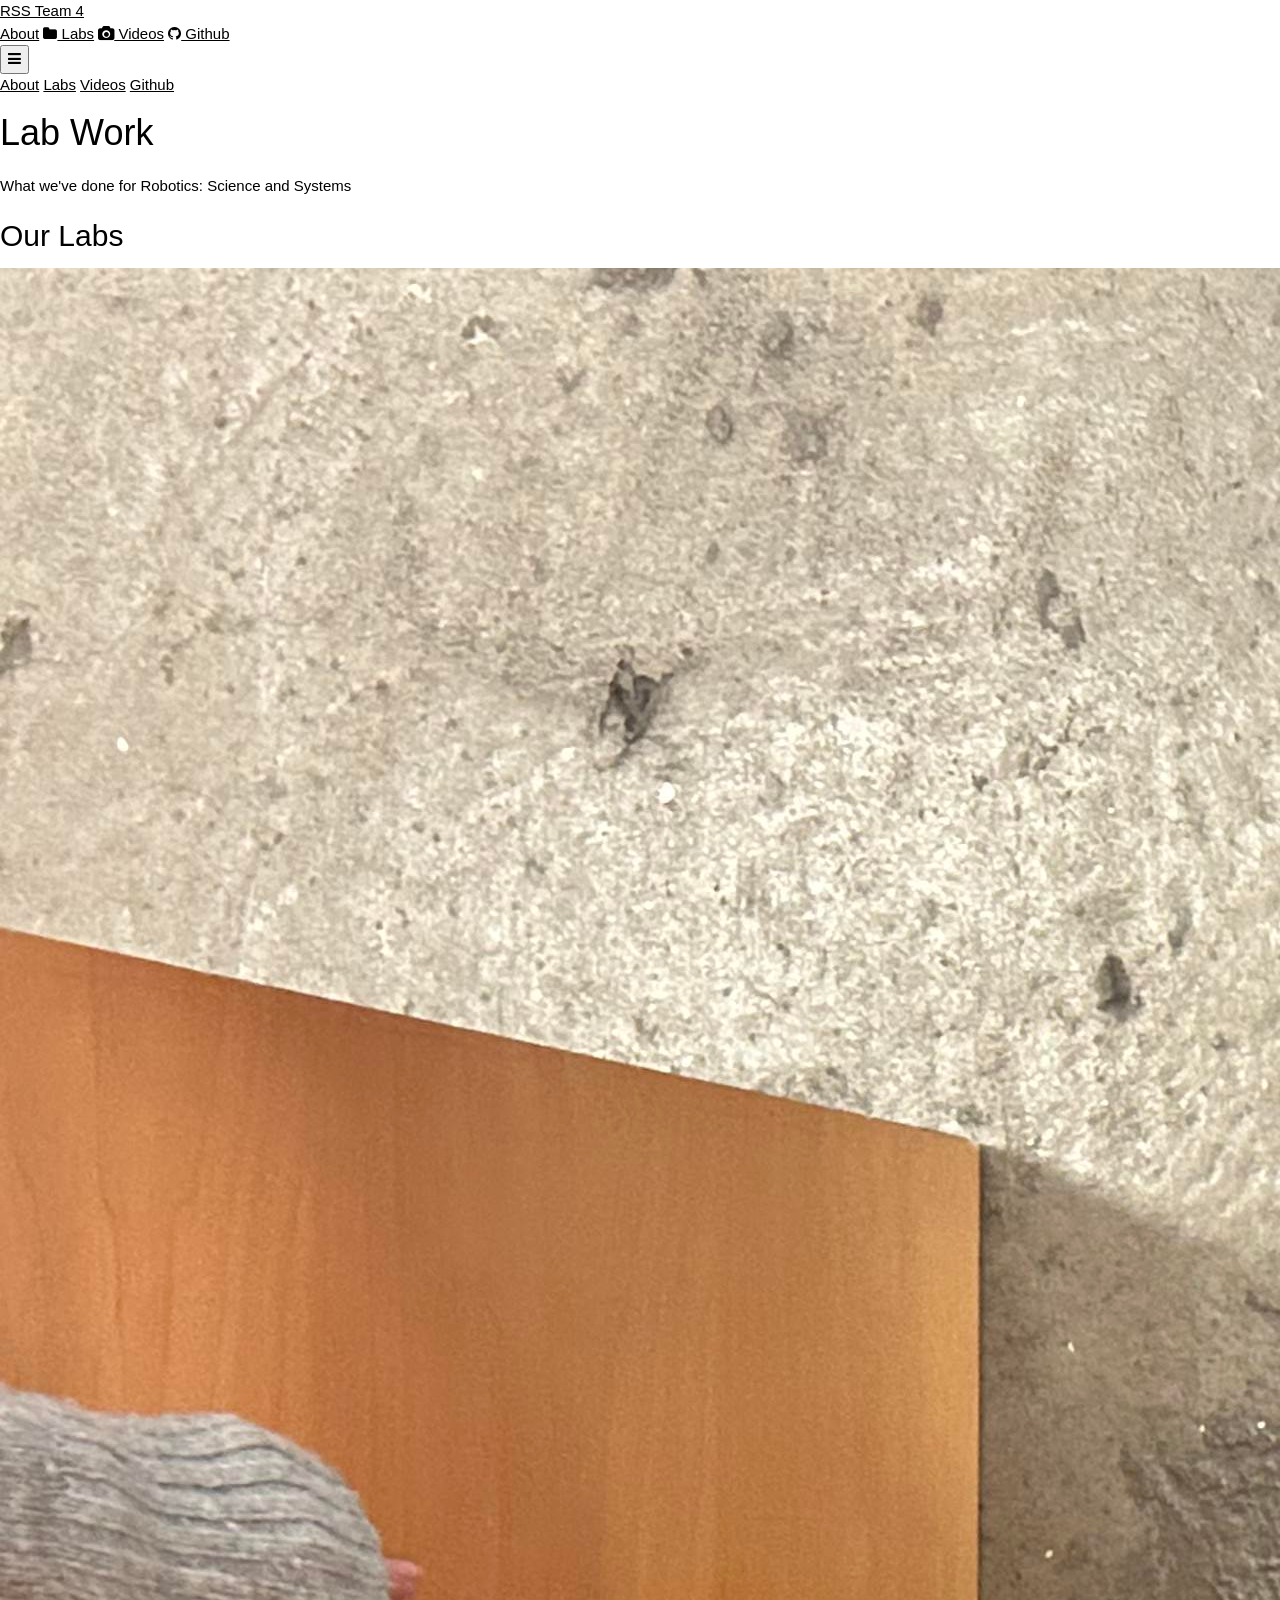
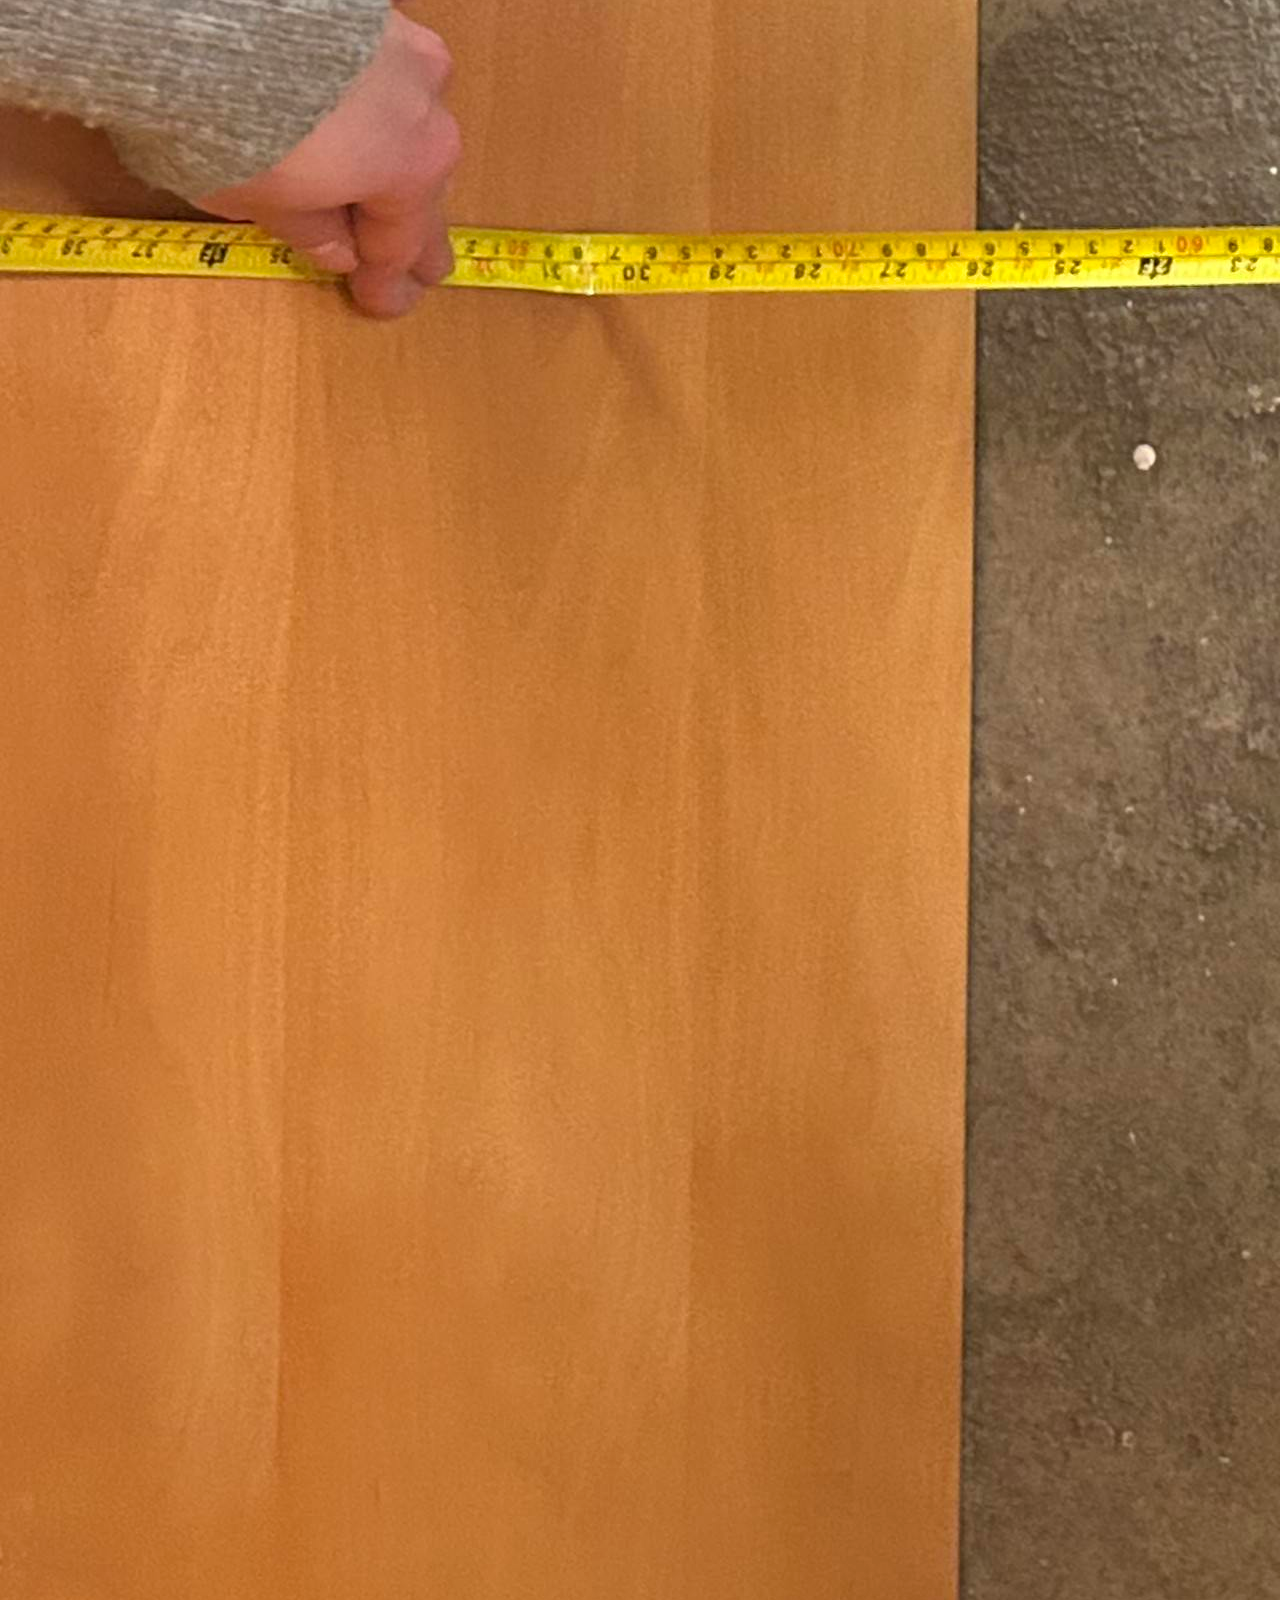
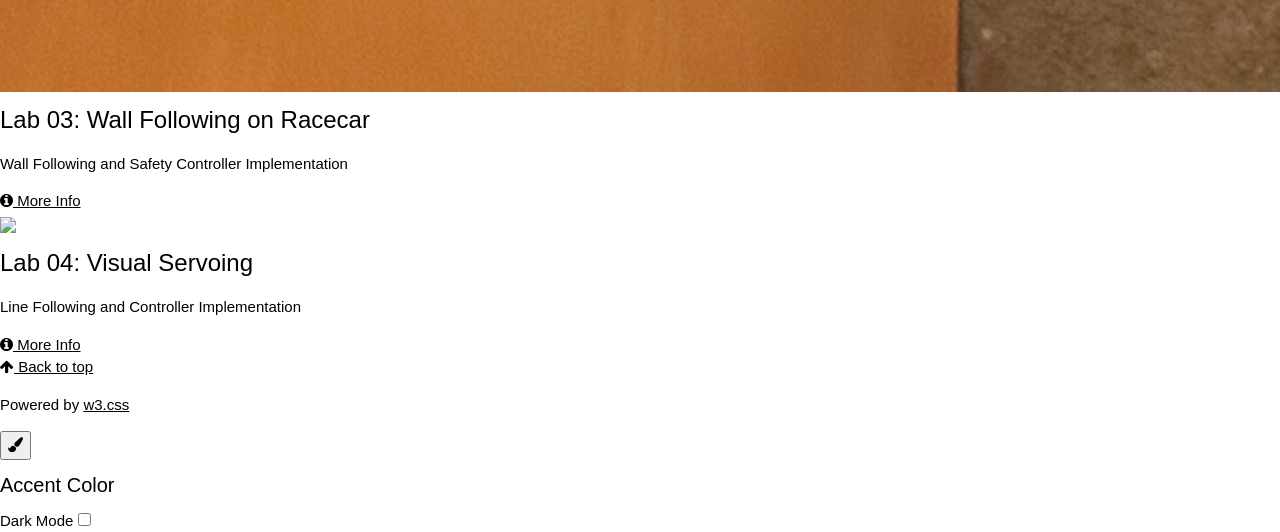
==== labs/index.html @ 44e4d97a "lab4" ====
<!DOCTYPE html>
<html lang="en">
<head>
  <title>RSS Portfolio - Labs</title>
  <meta charset="UTF-8">
  <meta name="viewport" content="width=device-width, initial-scale=1">
  <link rel="stylesheet" href="https://www.w3schools.com/w3css/4/w3.css">
  <link rel="stylesheet" href="https://fonts.googleapis.com/css?family=Raleway:400,600,700,800&display=swap">
  <link rel="stylesheet" href="https://cdnjs.cloudflare.com/ajax/libs/font-awesome/4.7.0/css/font-awesome.min.css">
  <link rel="stylesheet" href="../style.css">
  <script src="../theme.js"></script>
</head>

<body>

<!-- Navigation -->
<nav class="site-nav">
  <div class="nav-inner">
    <a href="../#home" class="nav-brand">RSS Team 4</a>
    <div class="nav-links">
      <a href="../#about" data-robot="🤖">About</a>
      <a href="./" data-robot="🦾"><i class="fa fa-folder"></i> Labs</a>
      <a href="https://www.youtube.com/watch?v=dQw4w9WgXcQ" data-robot="🛸"><i class="fa fa-camera"></i> Videos</a>
      <a href="https://github.com/mit-rss" data-robot="🔧"><i class="fa fa-github"></i> Github</a>
    </div>
    <button class="nav-toggle" id="navToggle"><i class="fa fa-bars"></i></button>
  </div>
</nav>

<!-- Mobile Sidebar -->
<div class="sidebar-overlay" id="sidebarOverlay"></div>
<nav class="mobile-sidebar" id="mobileSidebar">
  <a href="../#about">About</a>
  <a href="./">Labs</a>
  <a href="https://www.youtube.com/watch?v=dQw4w9WgXcQ">Videos</a>
  <a href="https://github.com/mit-rss">Github</a>
</nav>

<!-- Hero Header -->
<header class="hero" style="background-image: url('../img/mit.jpg');">
  <div class="hero-content">
    <h1>Lab Work</h1>
    <p>What we've done for Robotics: Science and Systems</p>
  </div>
</header>

<!-- Lab Cards -->
<section class="section">
  <h2 class="section-title">Our Labs</h2>
  <div class="labs-grid">
    <!-- Example Lab -->
    <div class="lab-card">
      <!-- <img src="img/Lab03_Cover.jpg" alt="Example Lab"> -->
      <img src="img/Lab03_Cover.jpg">
      <div class="lab-card-body">
        <h3>Lab 03: Wall Following on Racecar</h3>
        <p>Wall Following and Safety Controller Implementation</p>
        <a href="lab_03" class="btn"><i class="fa fa-info-circle"></i> More Info</a>
      </div>
    </div>

    <div class="lab-card">
      <!-- <img src="img/Lab03_Cover.jpg" alt="Example Lab"> -->
      <img src="img/charles.jpg">
      <div class="lab-card-body">
        <h3>Lab 04: Visual Servoing</h3>
        <p>Line Following and Controller Implementation</p>
        <a href="lab_04" class="btn"><i class="fa fa-info-circle"></i> More Info</a>
      </div>
    </div>

    <!-- Add more lab cards here -->
  </div>
</section>

<!-- Footer -->
<footer class="site-footer">
  <div class="footer-nav">
    <a href="#" class="btn"><i class="fa fa-arrow-up"></i> Back to top</a>
  </div>
  <p class="credit">Powered by <a href="https://www.w3schools.com/w3css/default.asp">w3.css</a></p>
</footer>

<!-- Theme Switcher -->
<button class="theme-toggle-btn" id="themeToggleBtn"><i class="fa fa-paint-brush"></i></button>
<div class="theme-panel" id="themePanel">
  <h4>Accent Color</h4>
  <div class="color-swatches">
    <div class="color-swatch" data-color="red" title="Red"></div>
    <div class="color-swatch" data-color="blue" title="Blue"></div>
    <div class="color-swatch" data-color="teal" title="Teal"></div>
    <div class="color-swatch" data-color="purple" title="Purple"></div>
    <div class="color-swatch" data-color="orange" title="Orange"></div>
  </div>
  <div class="dark-toggle">
    <span>Dark Mode</span>
    <label class="switch">
      <input type="checkbox" id="darkModeCheckbox">
      <span class="slider"></span>
    </label>
  </div>
</div>

</body>
</html>
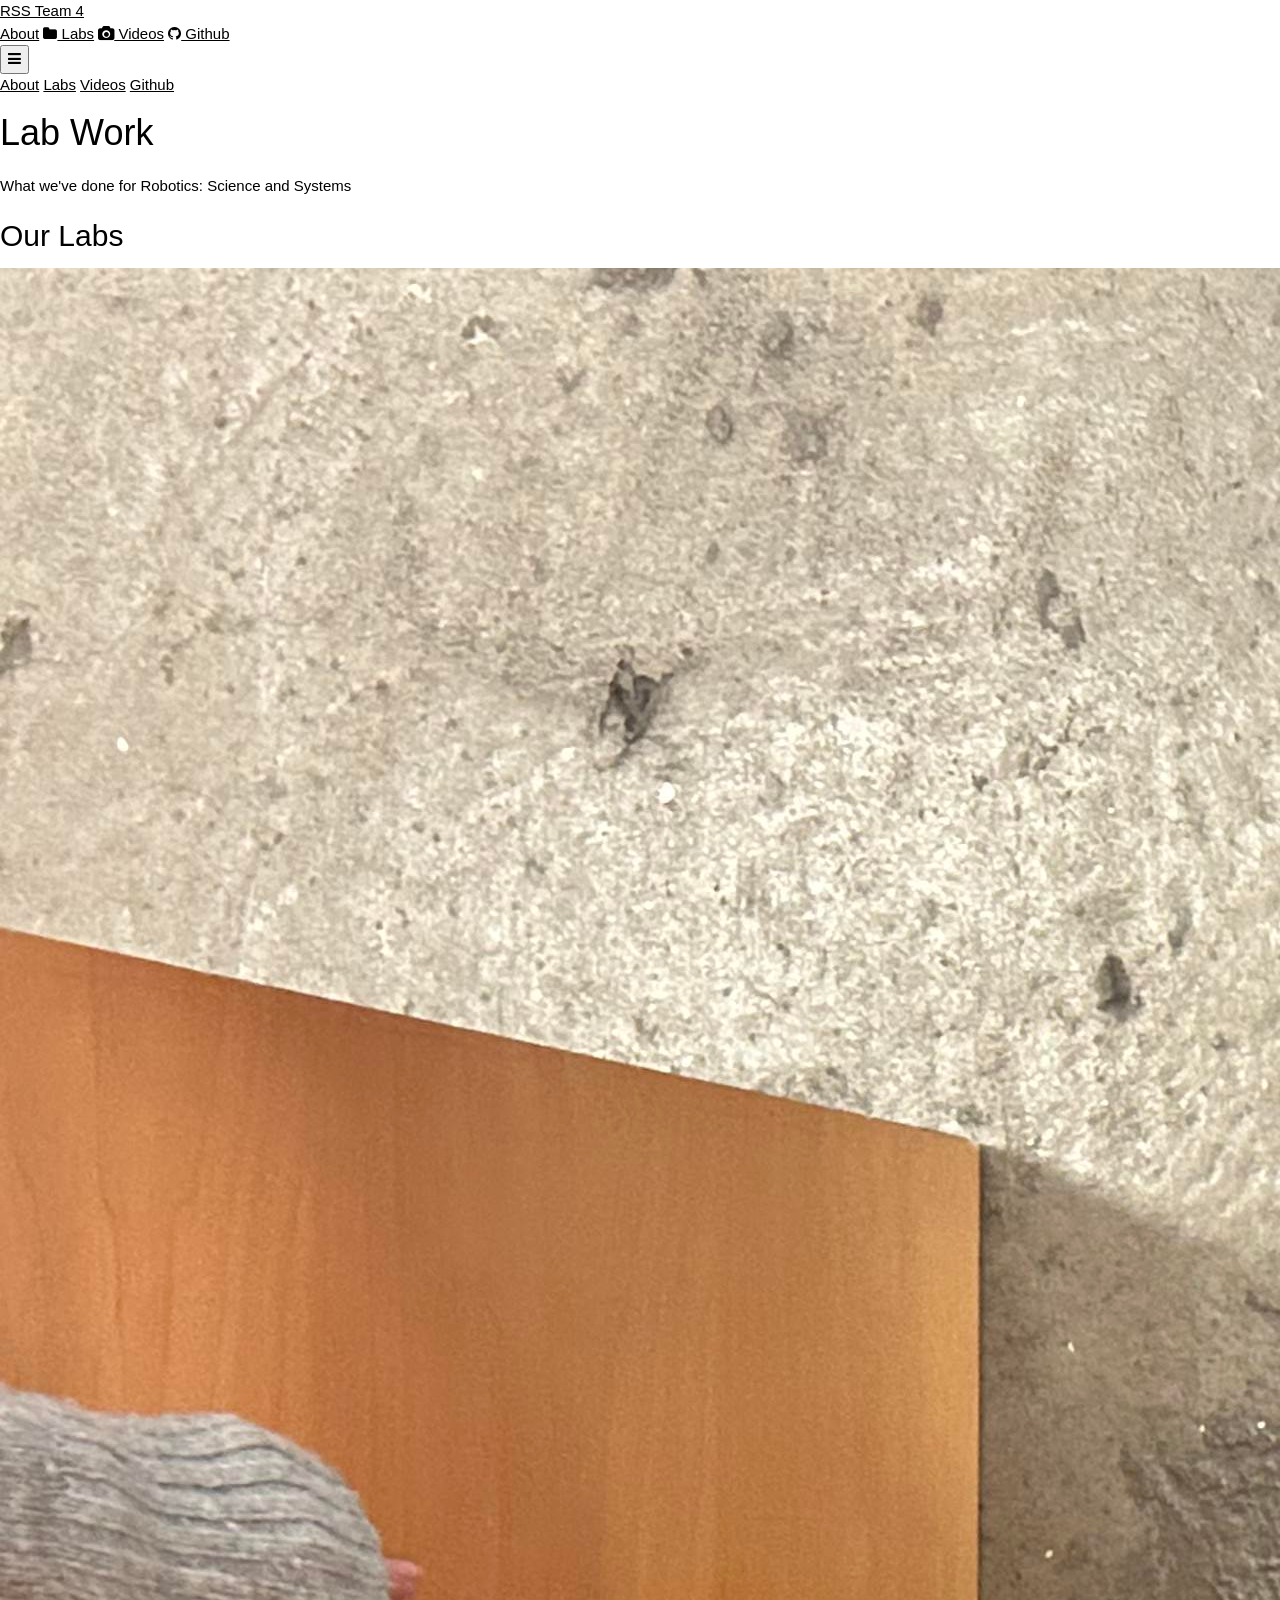
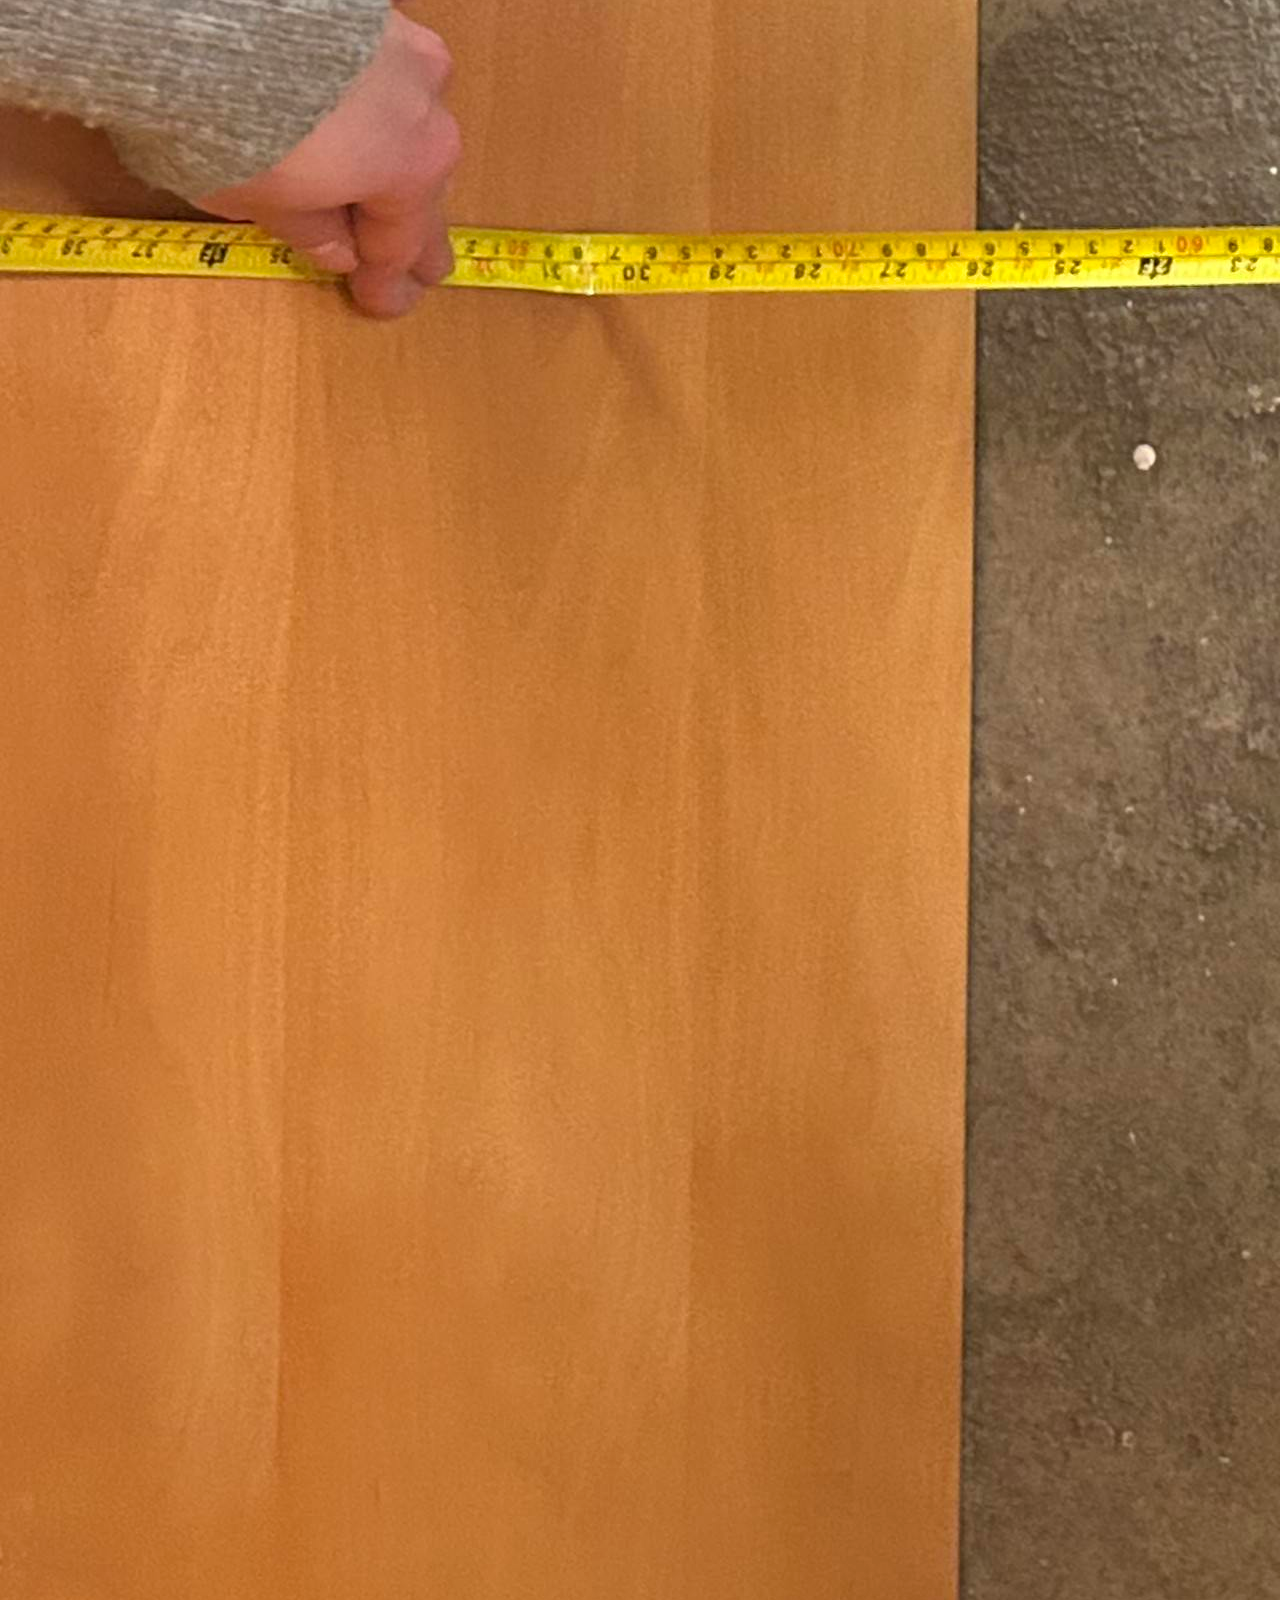
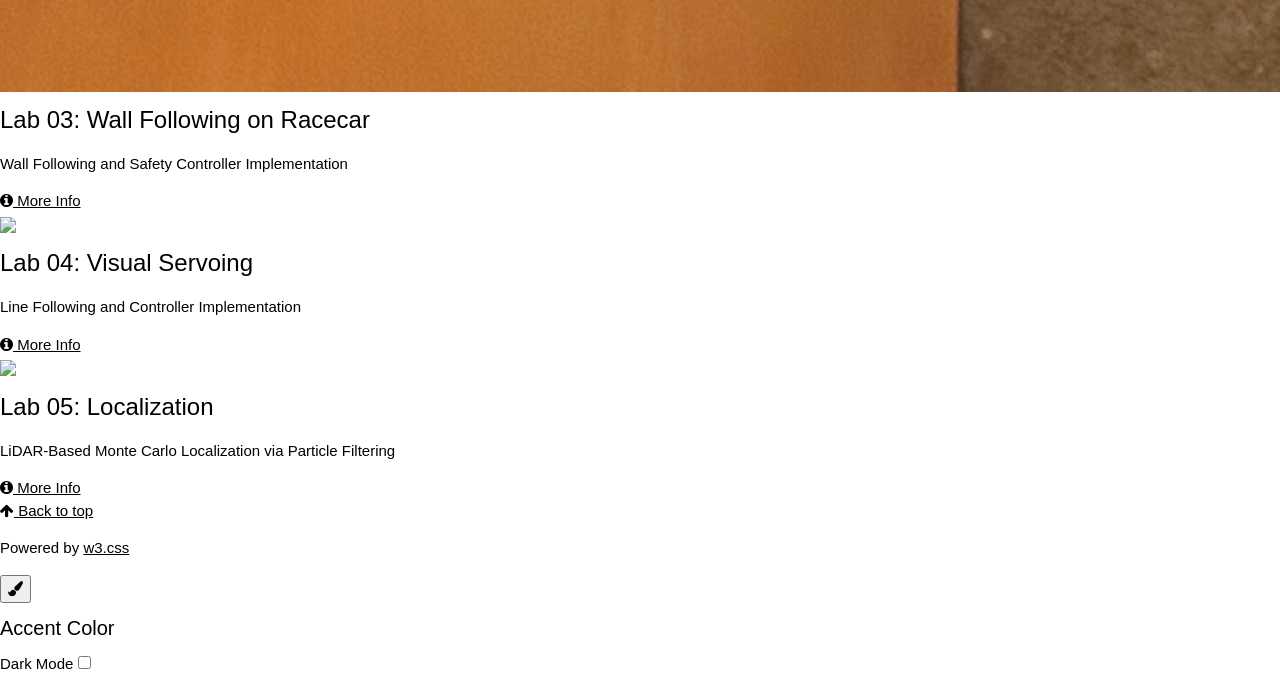
==== commit 3d9755f5: "lab05" ====
--- a/labs/index.html
+++ b/labs/index.html
@@ -69,6 +69,16 @@
       </div>
     </div>
 
+    <div class="lab-card">
+      <!-- <img src="img/Lab03_Cover.jpg" alt="Example Lab"> -->
+      <img src="img/charles.jpg">
+      <div class="lab-card-body">
+        <h3>Lab 05: Localization</h3>
+        <p>LiDAR-Based Monte Carlo Localization via Particle Filtering</p>
+        <a href="lab_04" class="btn"><i class="fa fa-info-circle"></i> More Info</a>
+      </div>
+    </div>
+
     <!-- Add more lab cards here -->
   </div>
 </section>
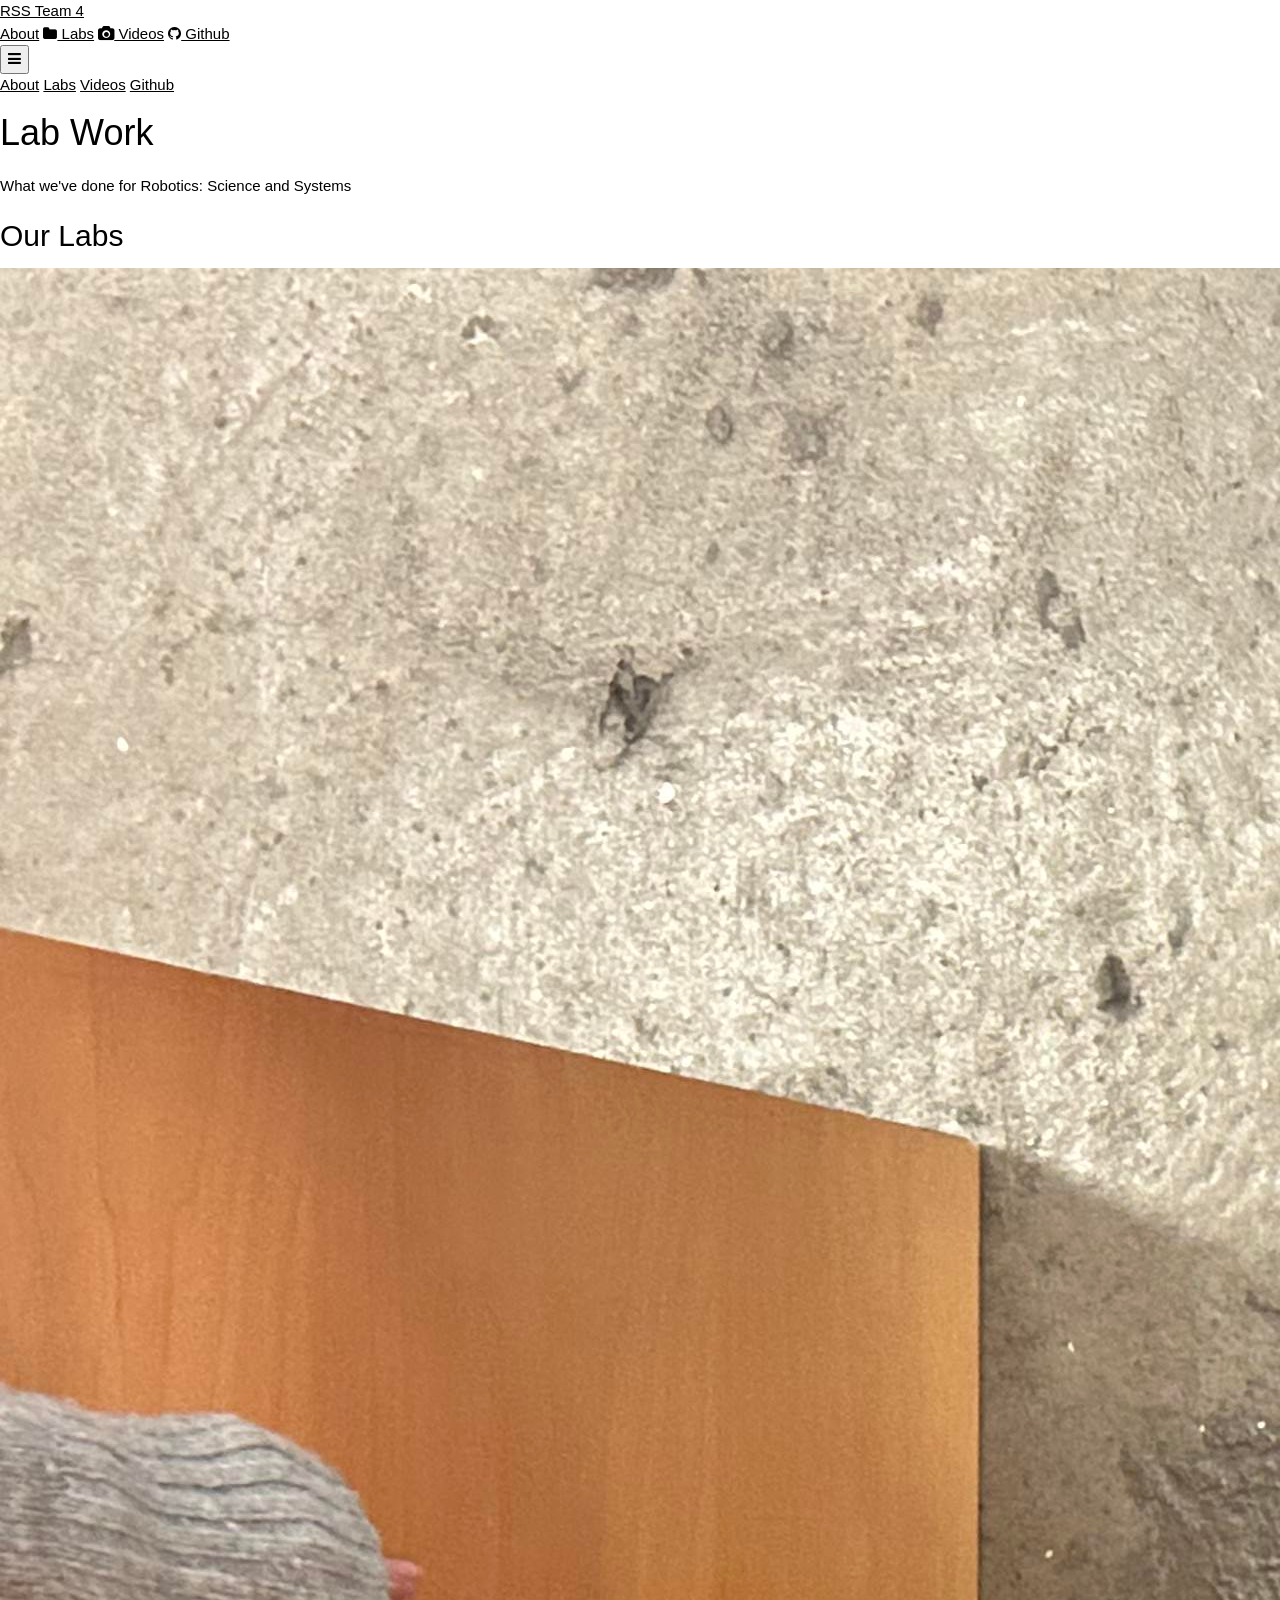
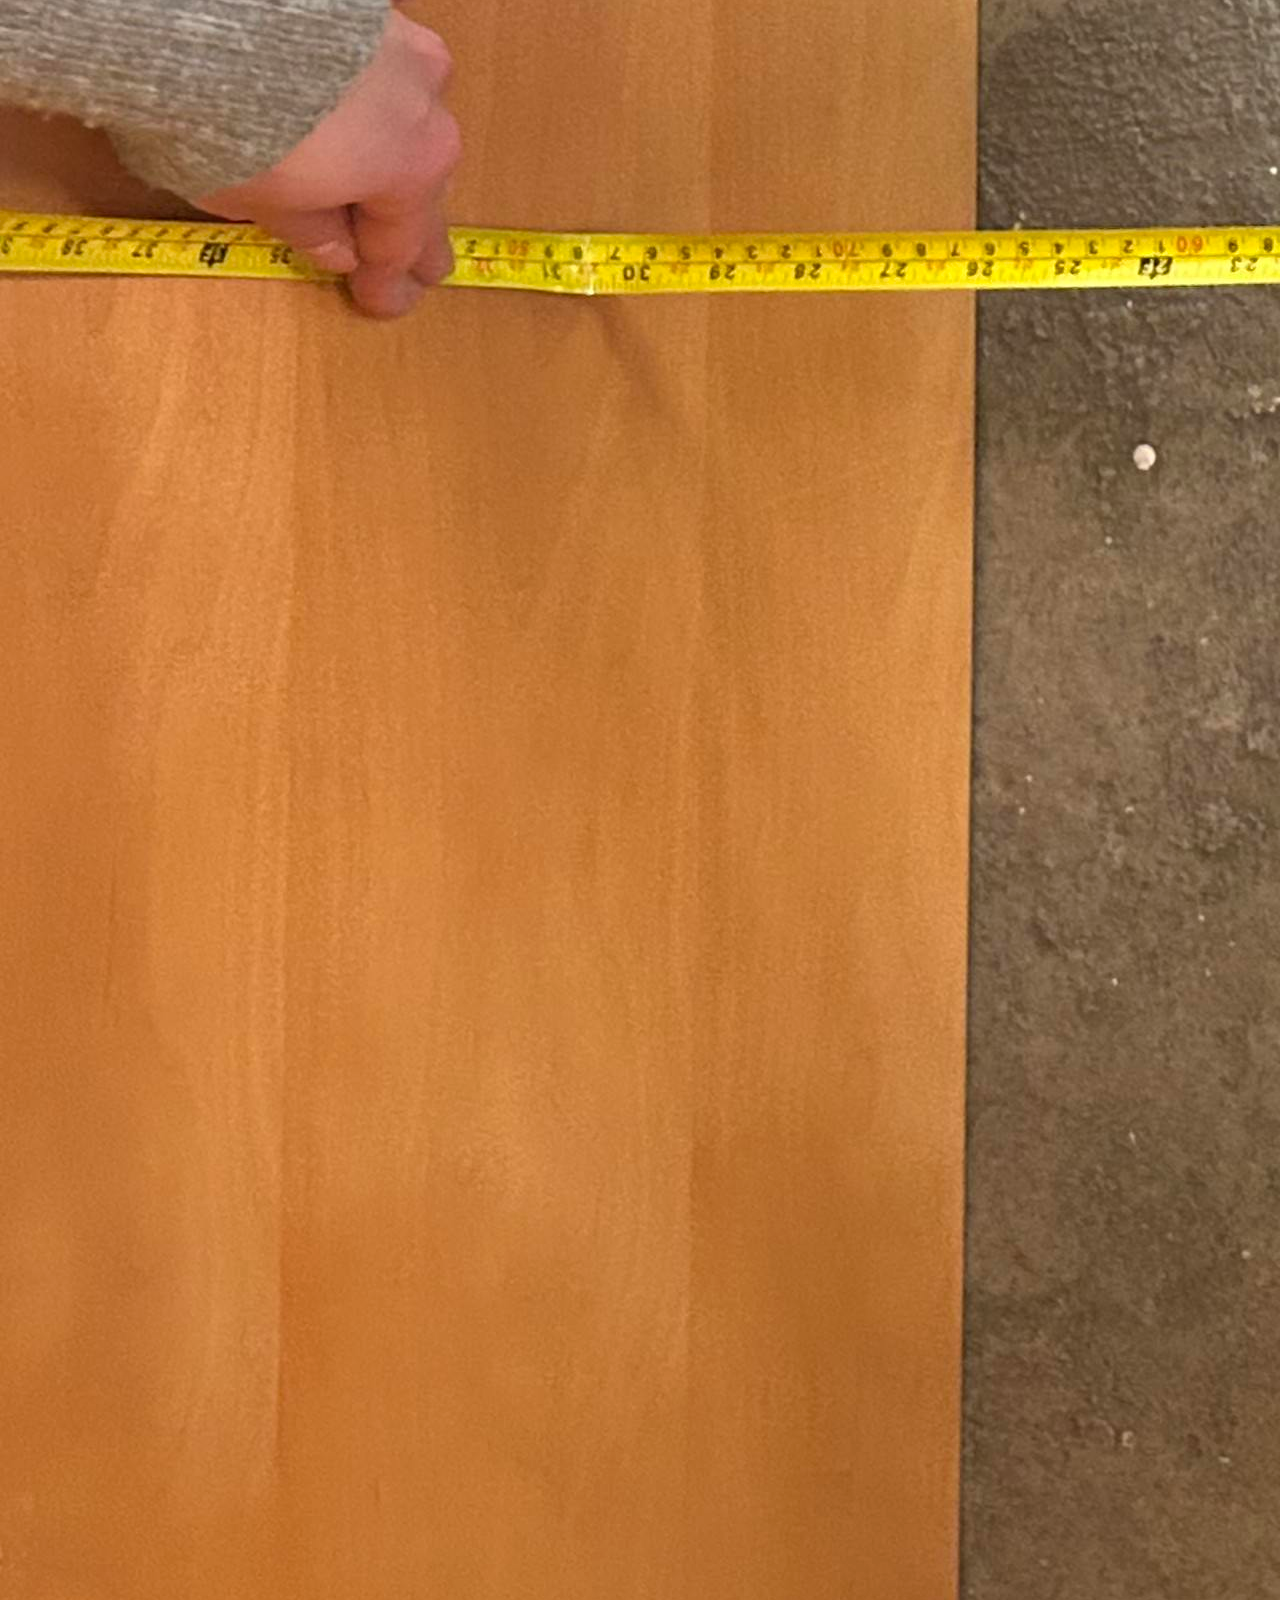
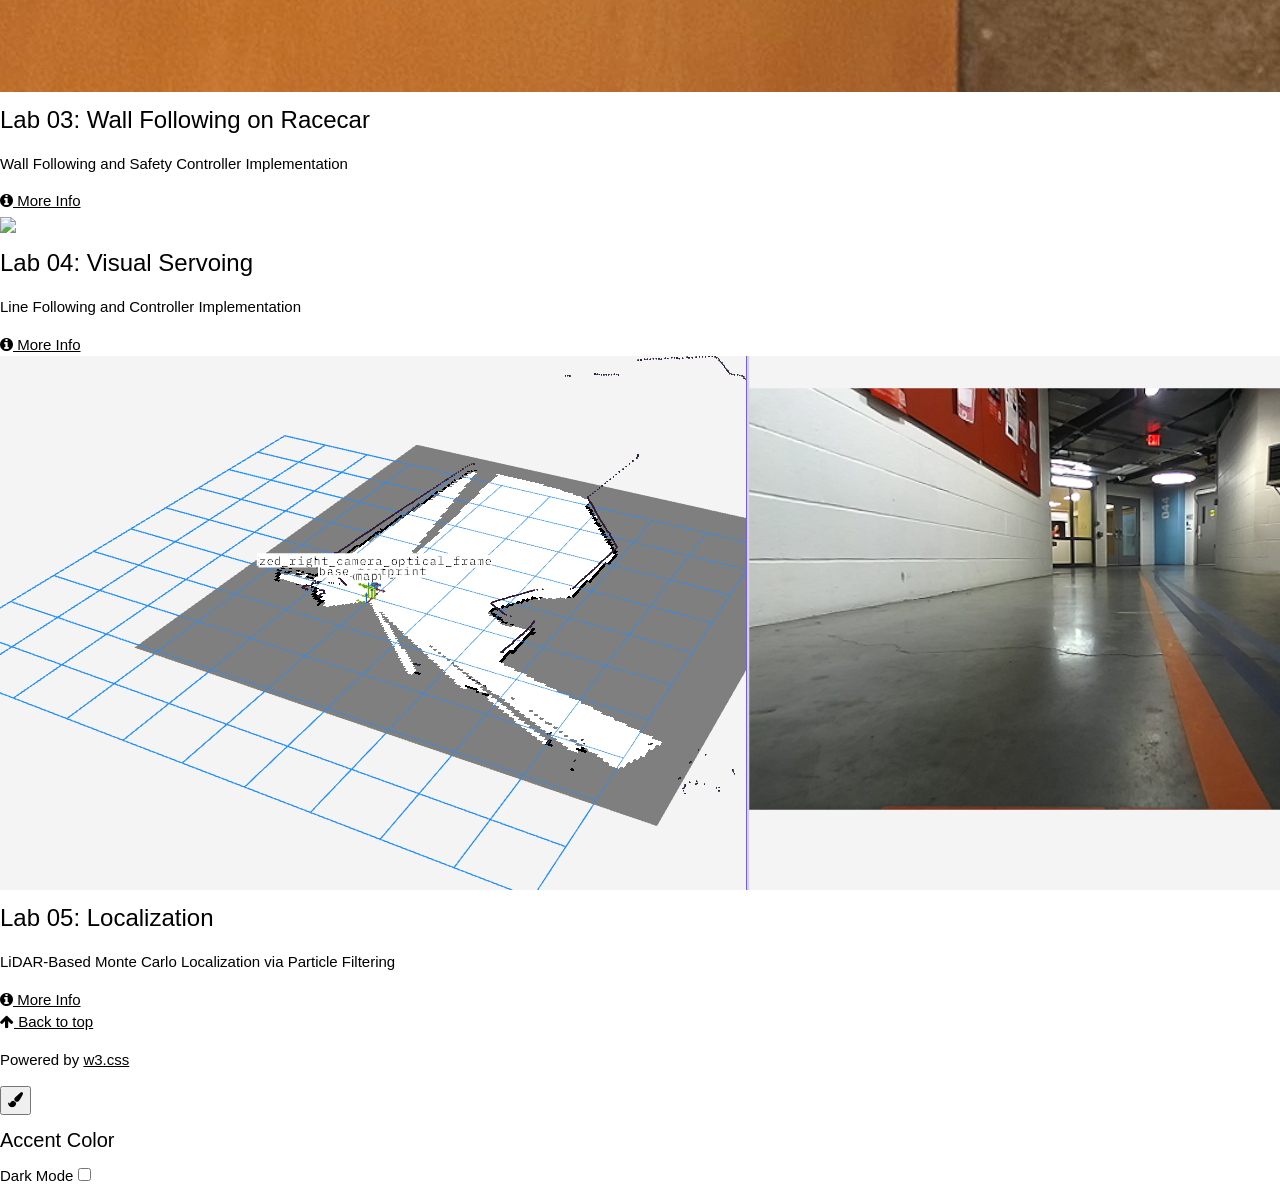
==== commit 557bb20b: "new_pic" ====
--- a/labs/index.html
+++ b/labs/index.html
@@ -71,11 +71,11 @@
 
     <div class="lab-card">
       <!-- <img src="img/Lab03_Cover.jpg" alt="Example Lab"> -->
-      <img src="img/charles.jpg">
+      <img src="img/new map - Copy.png">
       <div class="lab-card-body">
         <h3>Lab 05: Localization</h3>
         <p>LiDAR-Based Monte Carlo Localization via Particle Filtering</p>
-        <a href="lab_04" class="btn"><i class="fa fa-info-circle"></i> More Info</a>
+        <a href="lab_05" class="btn"><i class="fa fa-info-circle"></i> More Info</a>
       </div>
     </div>
 
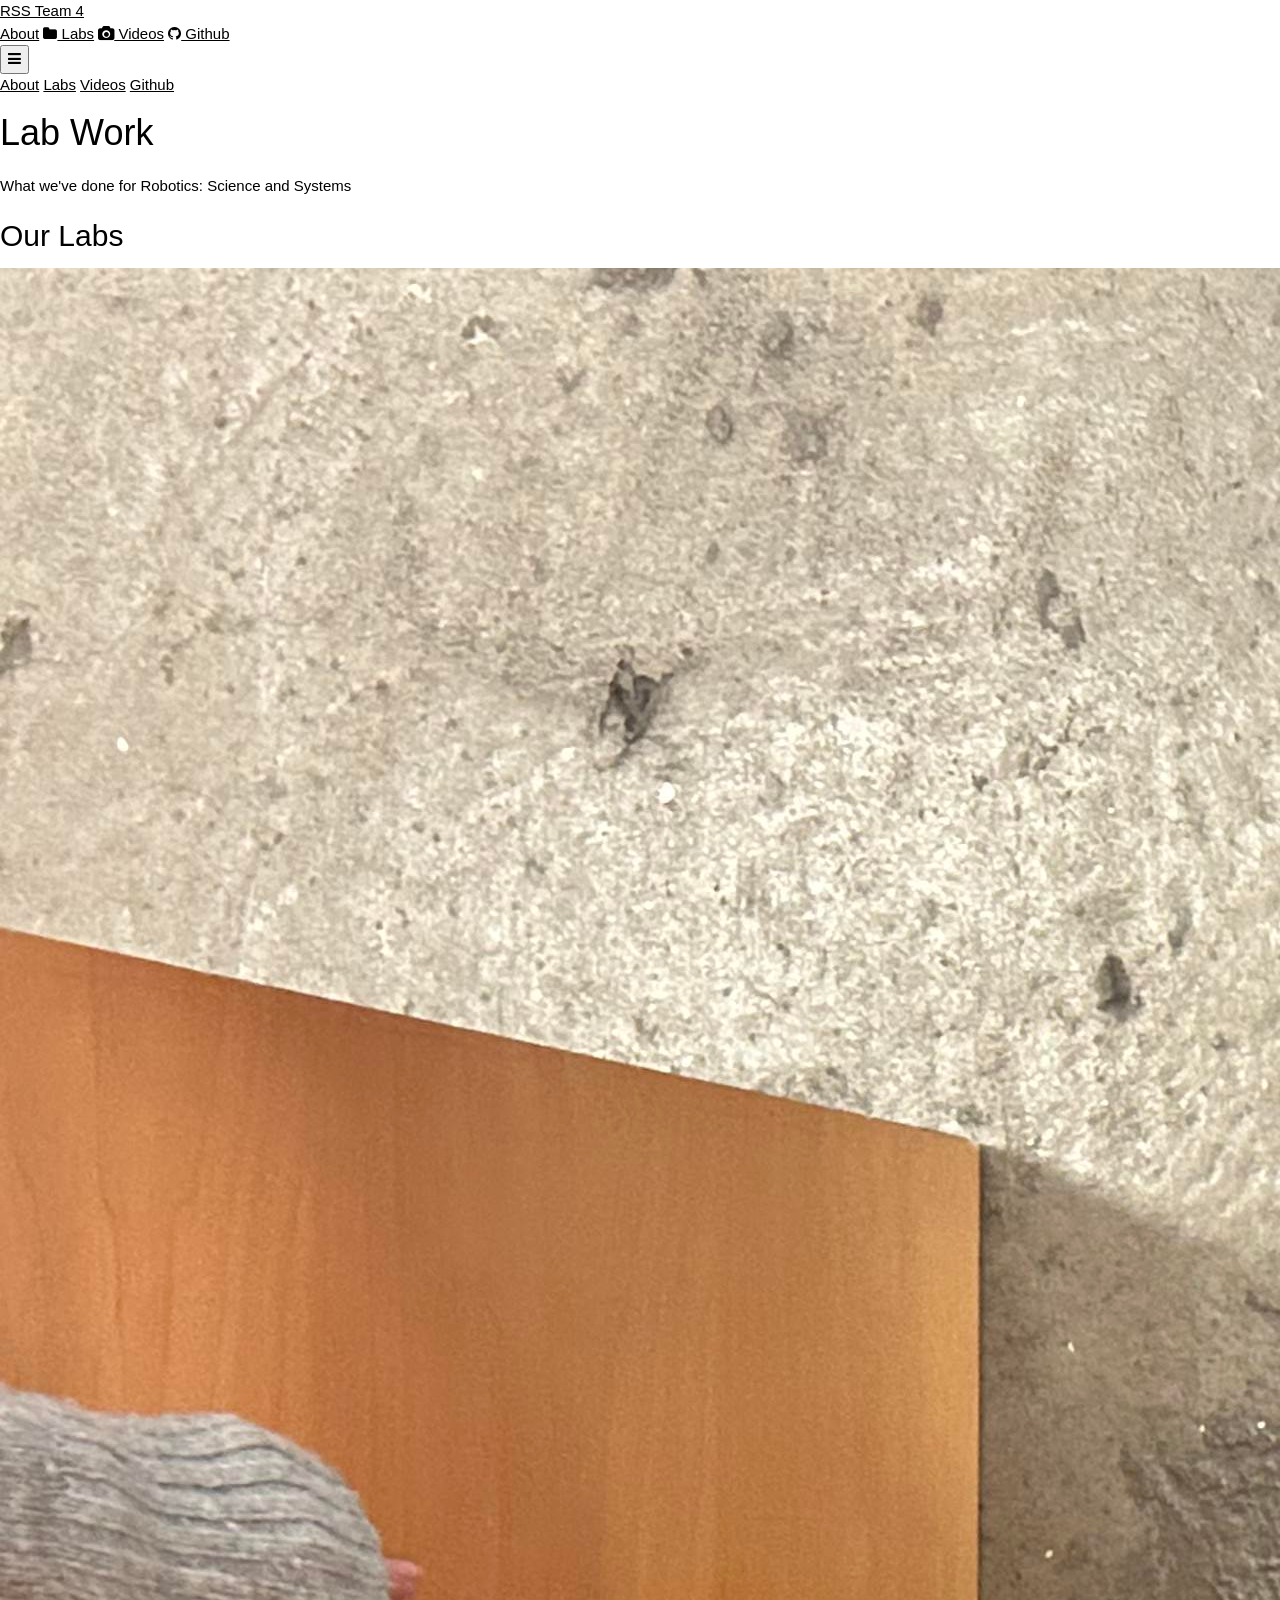
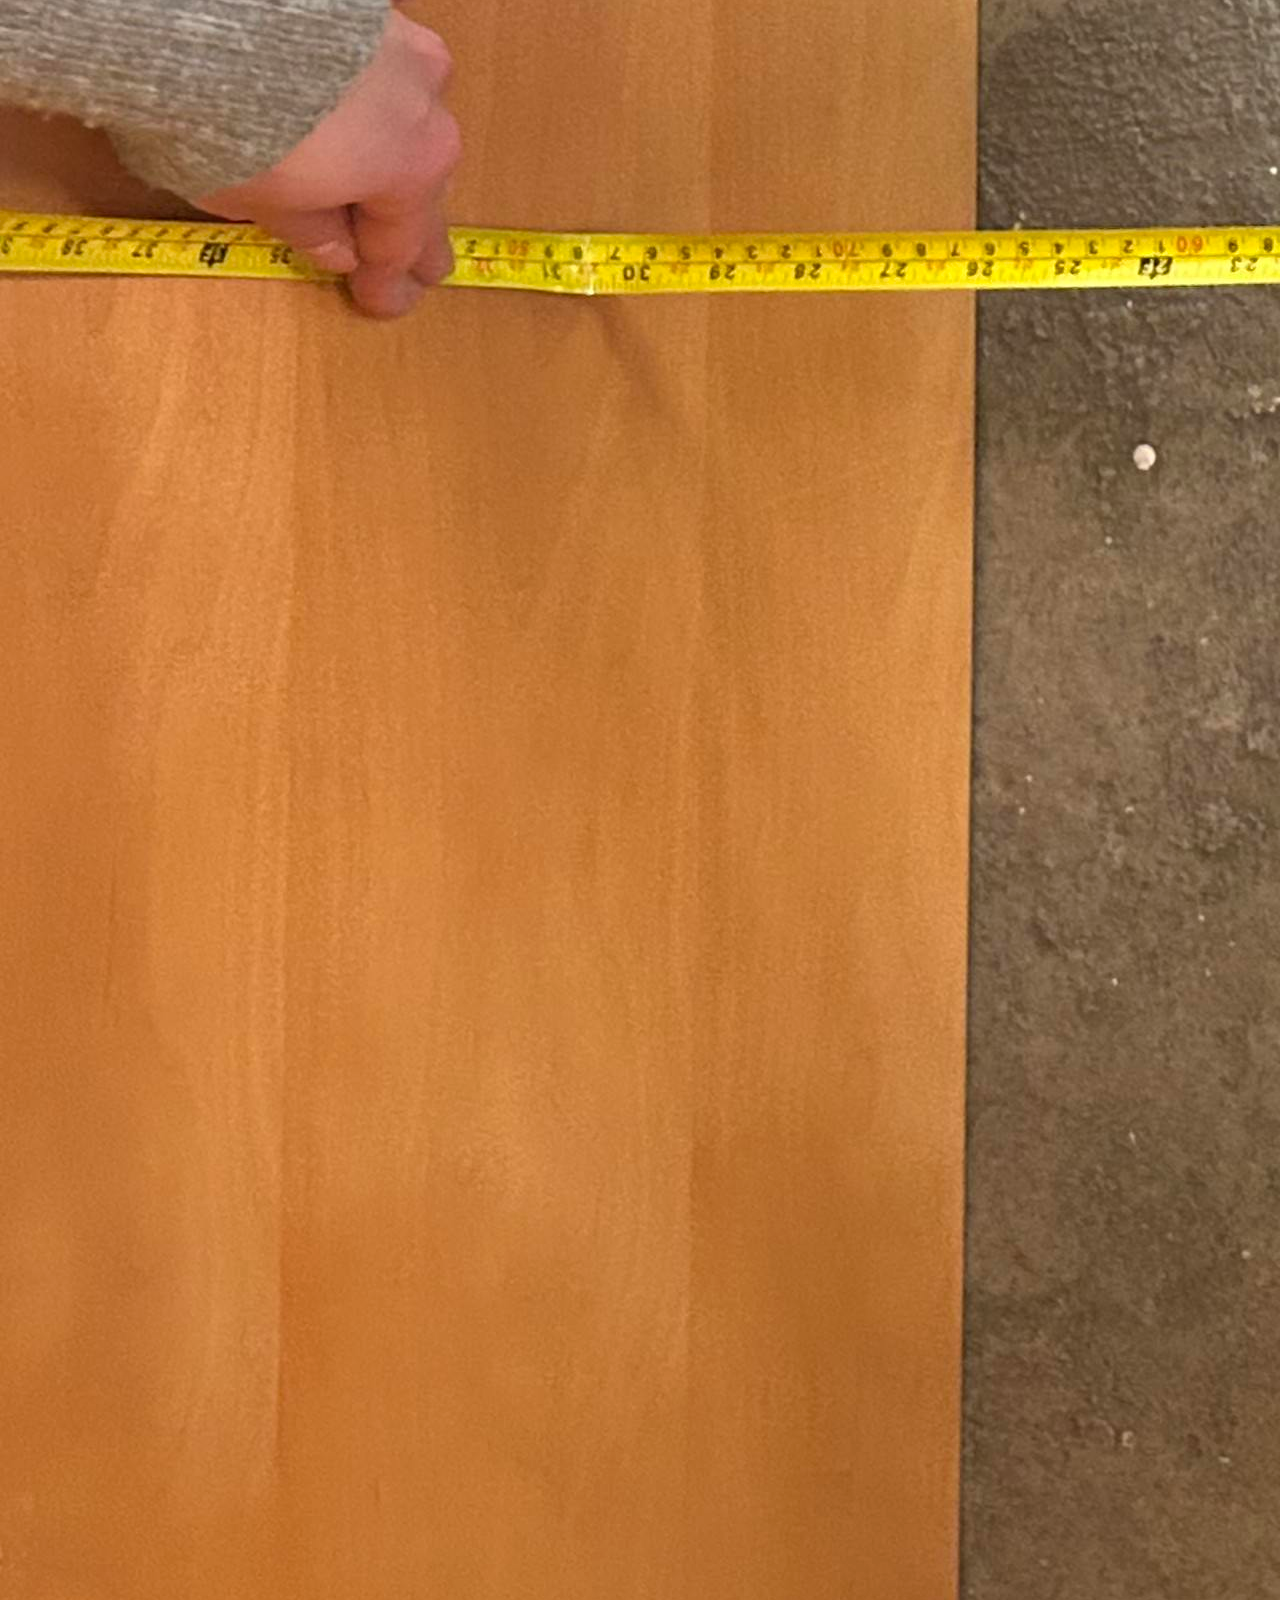
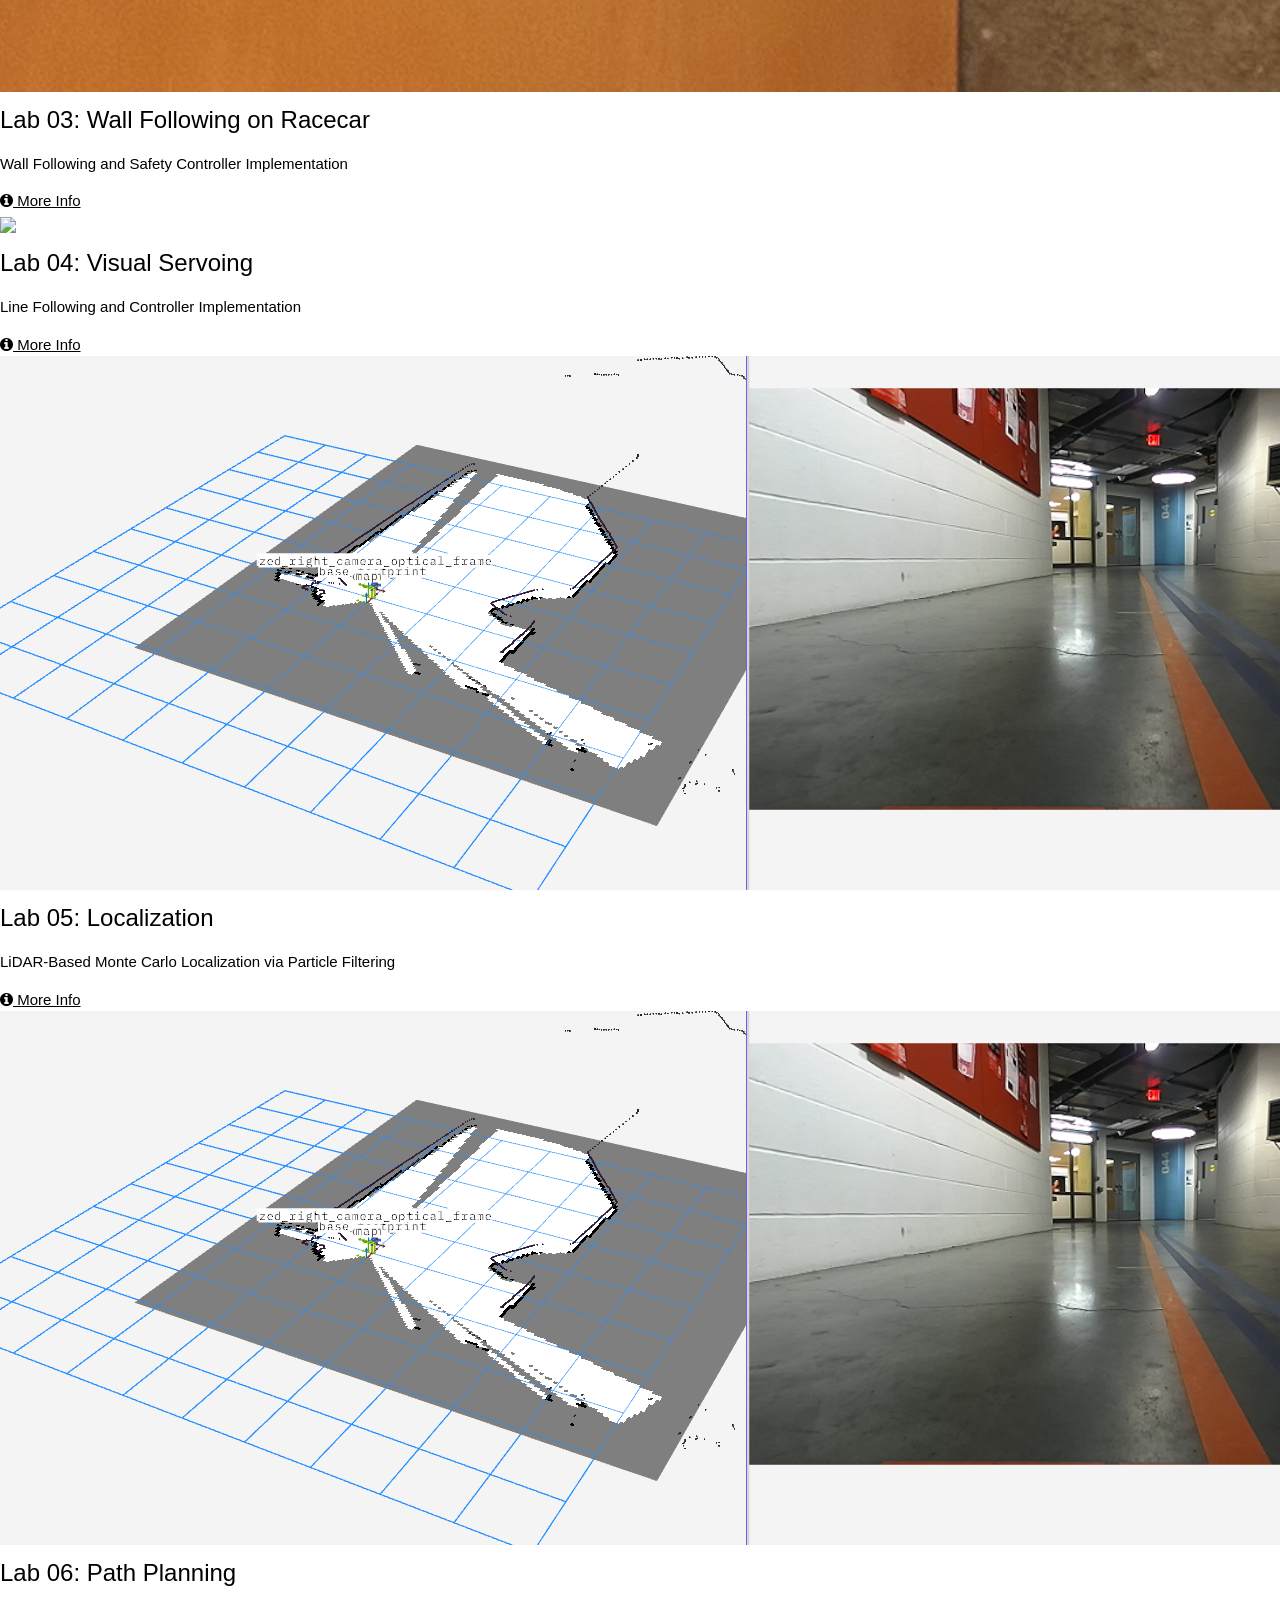
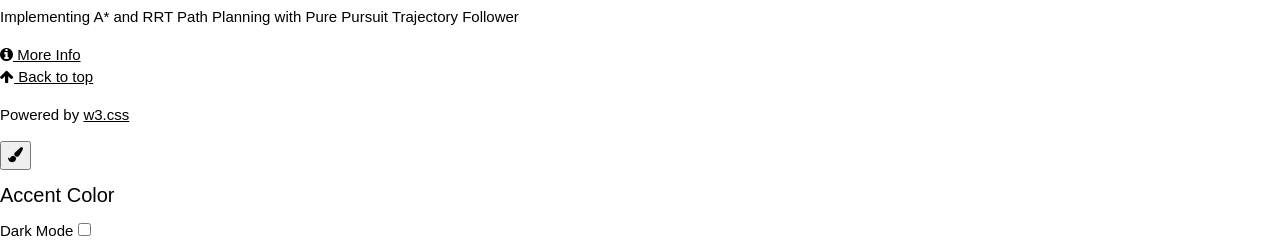
==== commit f16202ef: "lab6" ====
--- a/labs/index.html
+++ b/labs/index.html
@@ -79,6 +79,16 @@
       </div>
     </div>
 
+    <div class="lab-card">
+      <!-- <img src="img/Lab03_Cover.jpg" alt="Example Lab"> -->
+      <img src="img/new map - Copy.png">
+      <div class="lab-card-body">
+        <h3>Lab 06: Path Planning</h3>
+        <p>Implementing A* and RRT Path Planning with Pure Pursuit Trajectory Follower</p>
+        <a href="lab_06" class="btn"><i class="fa fa-info-circle"></i> More Info</a>
+      </div>
+    </div>
+
     <!-- Add more lab cards here -->
   </div>
 </section>
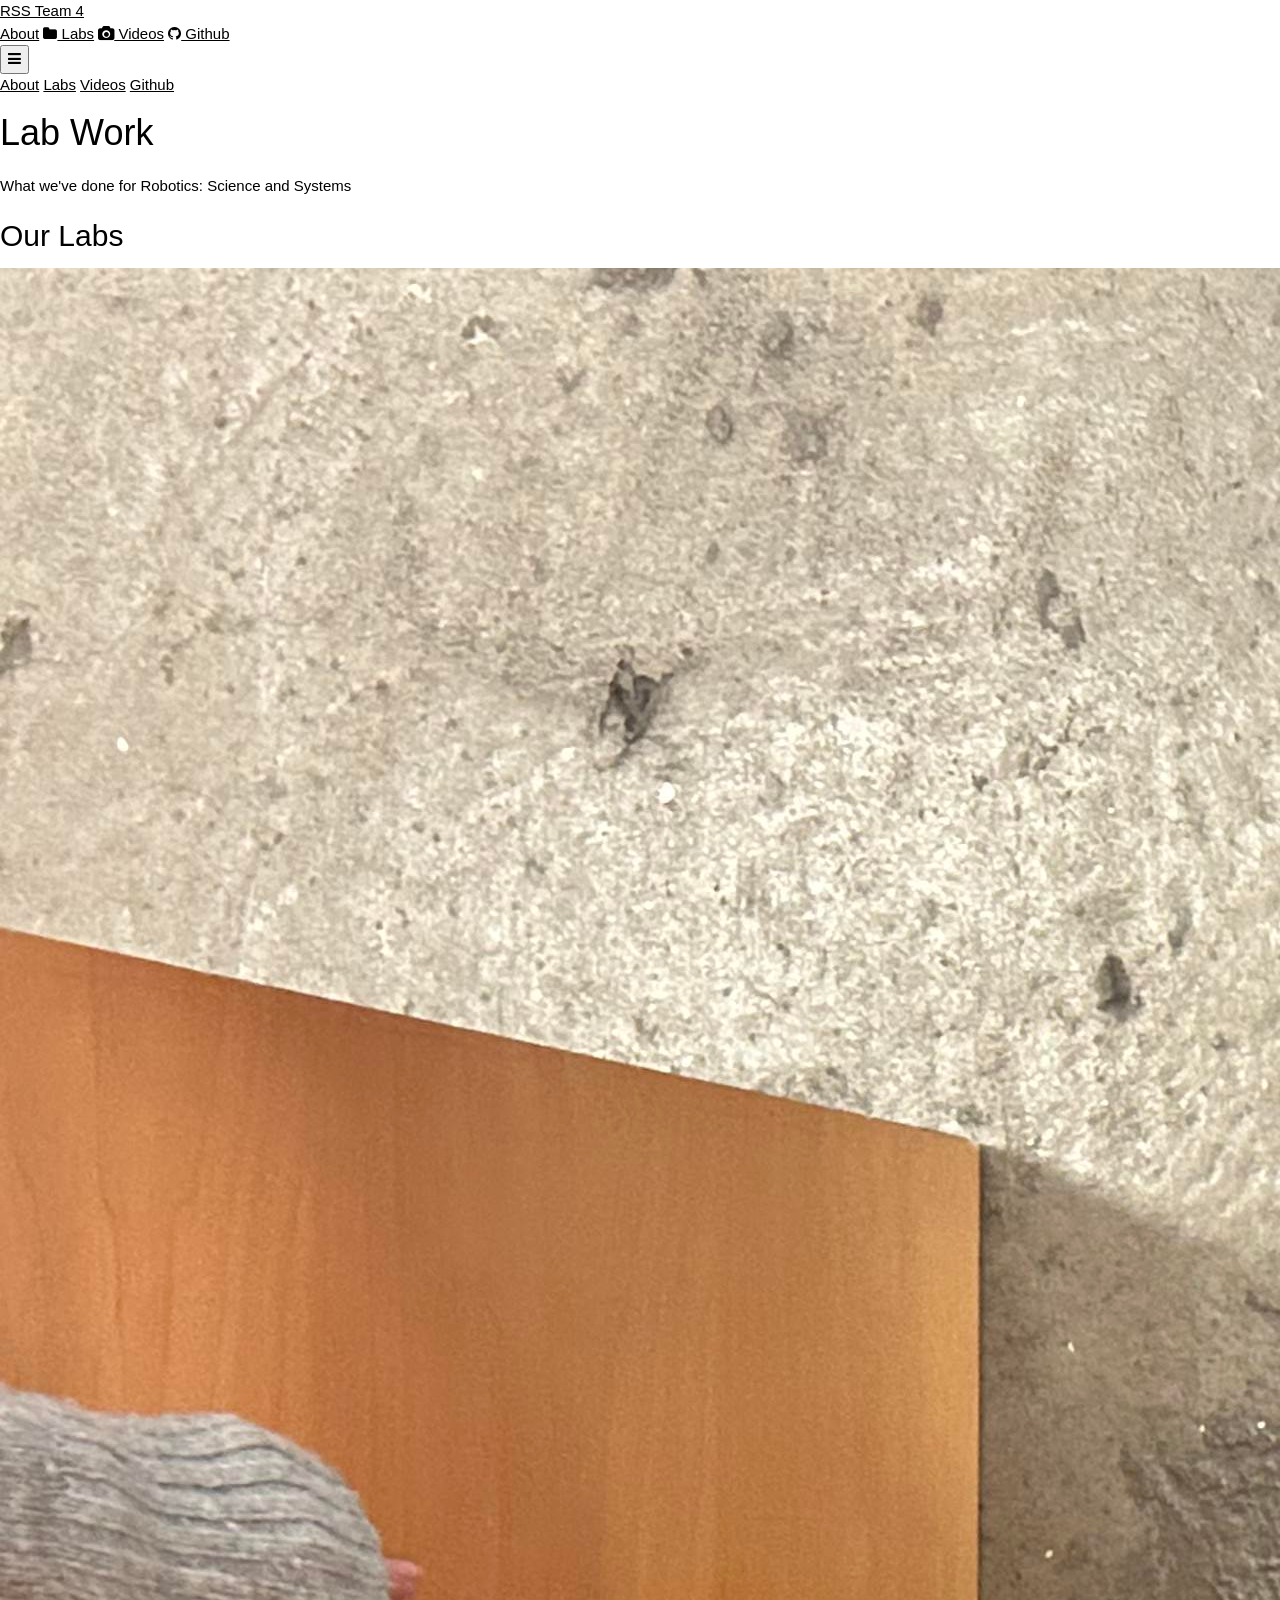
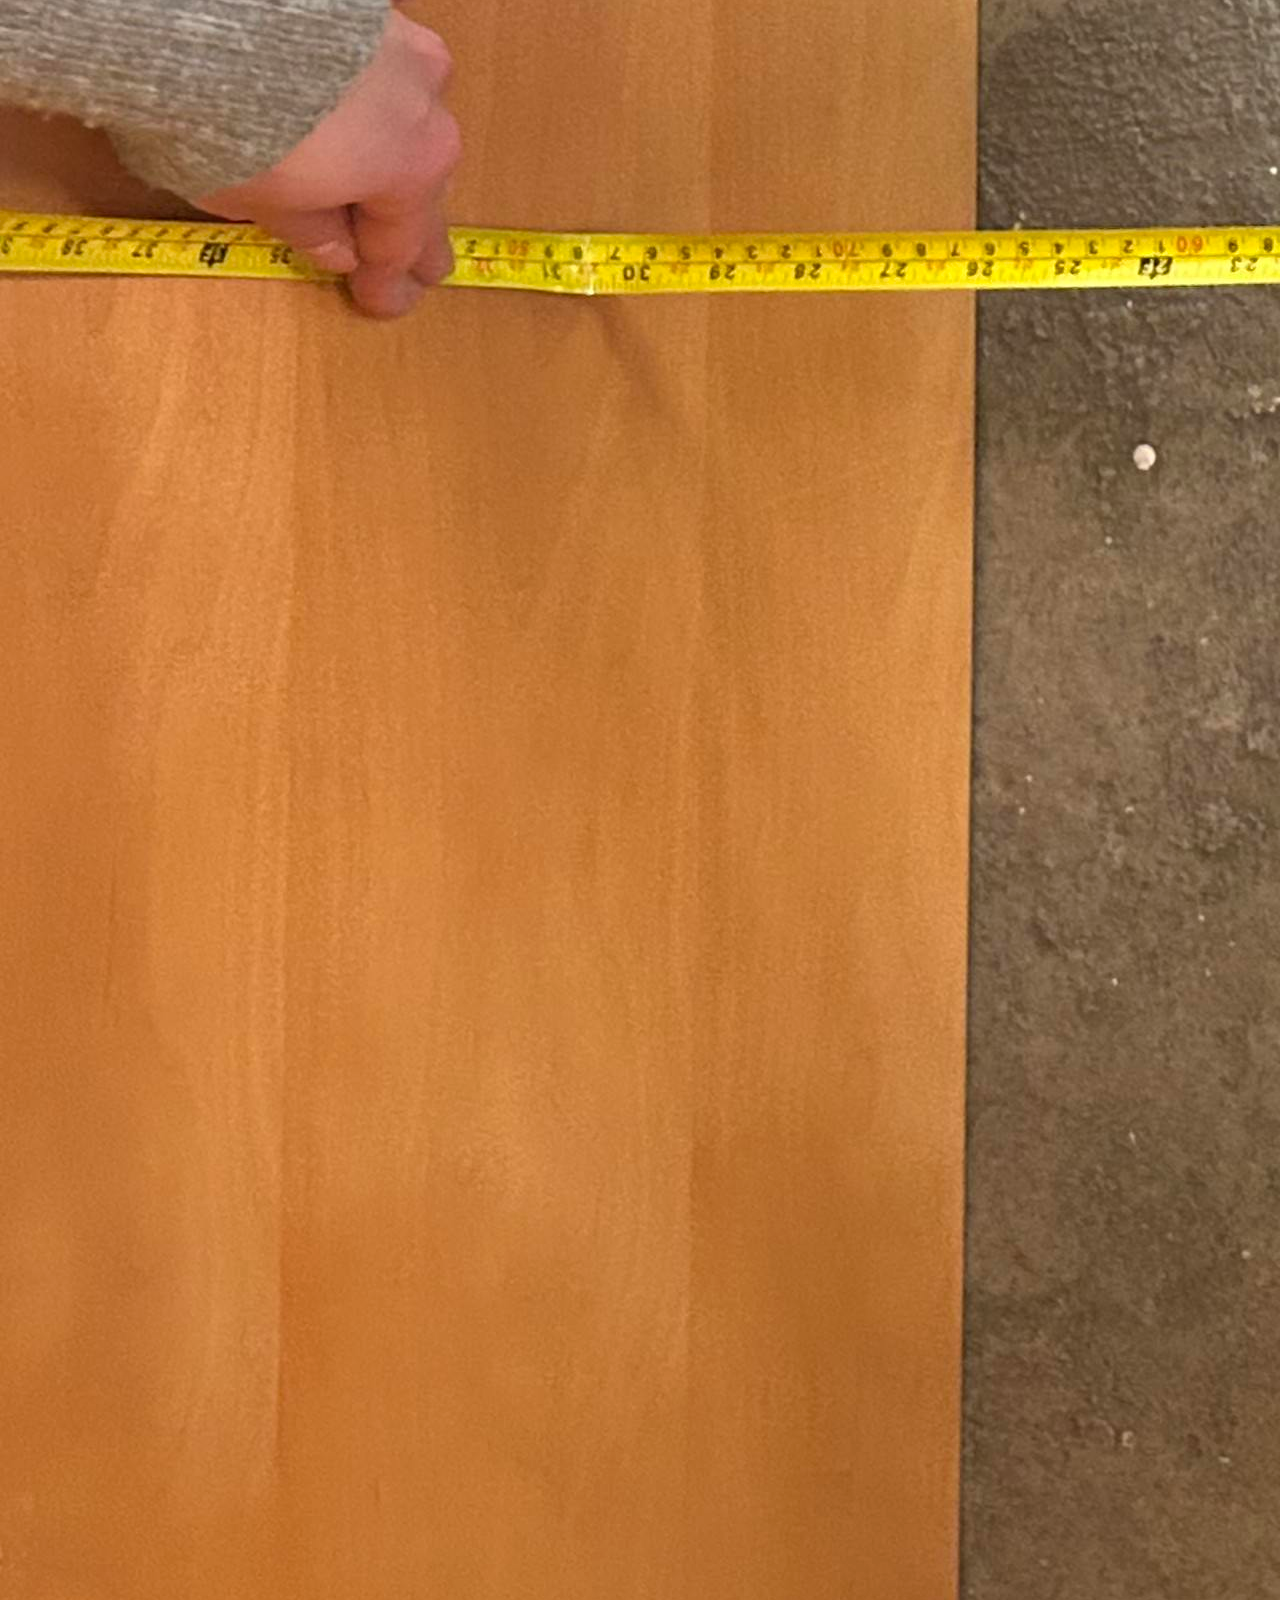
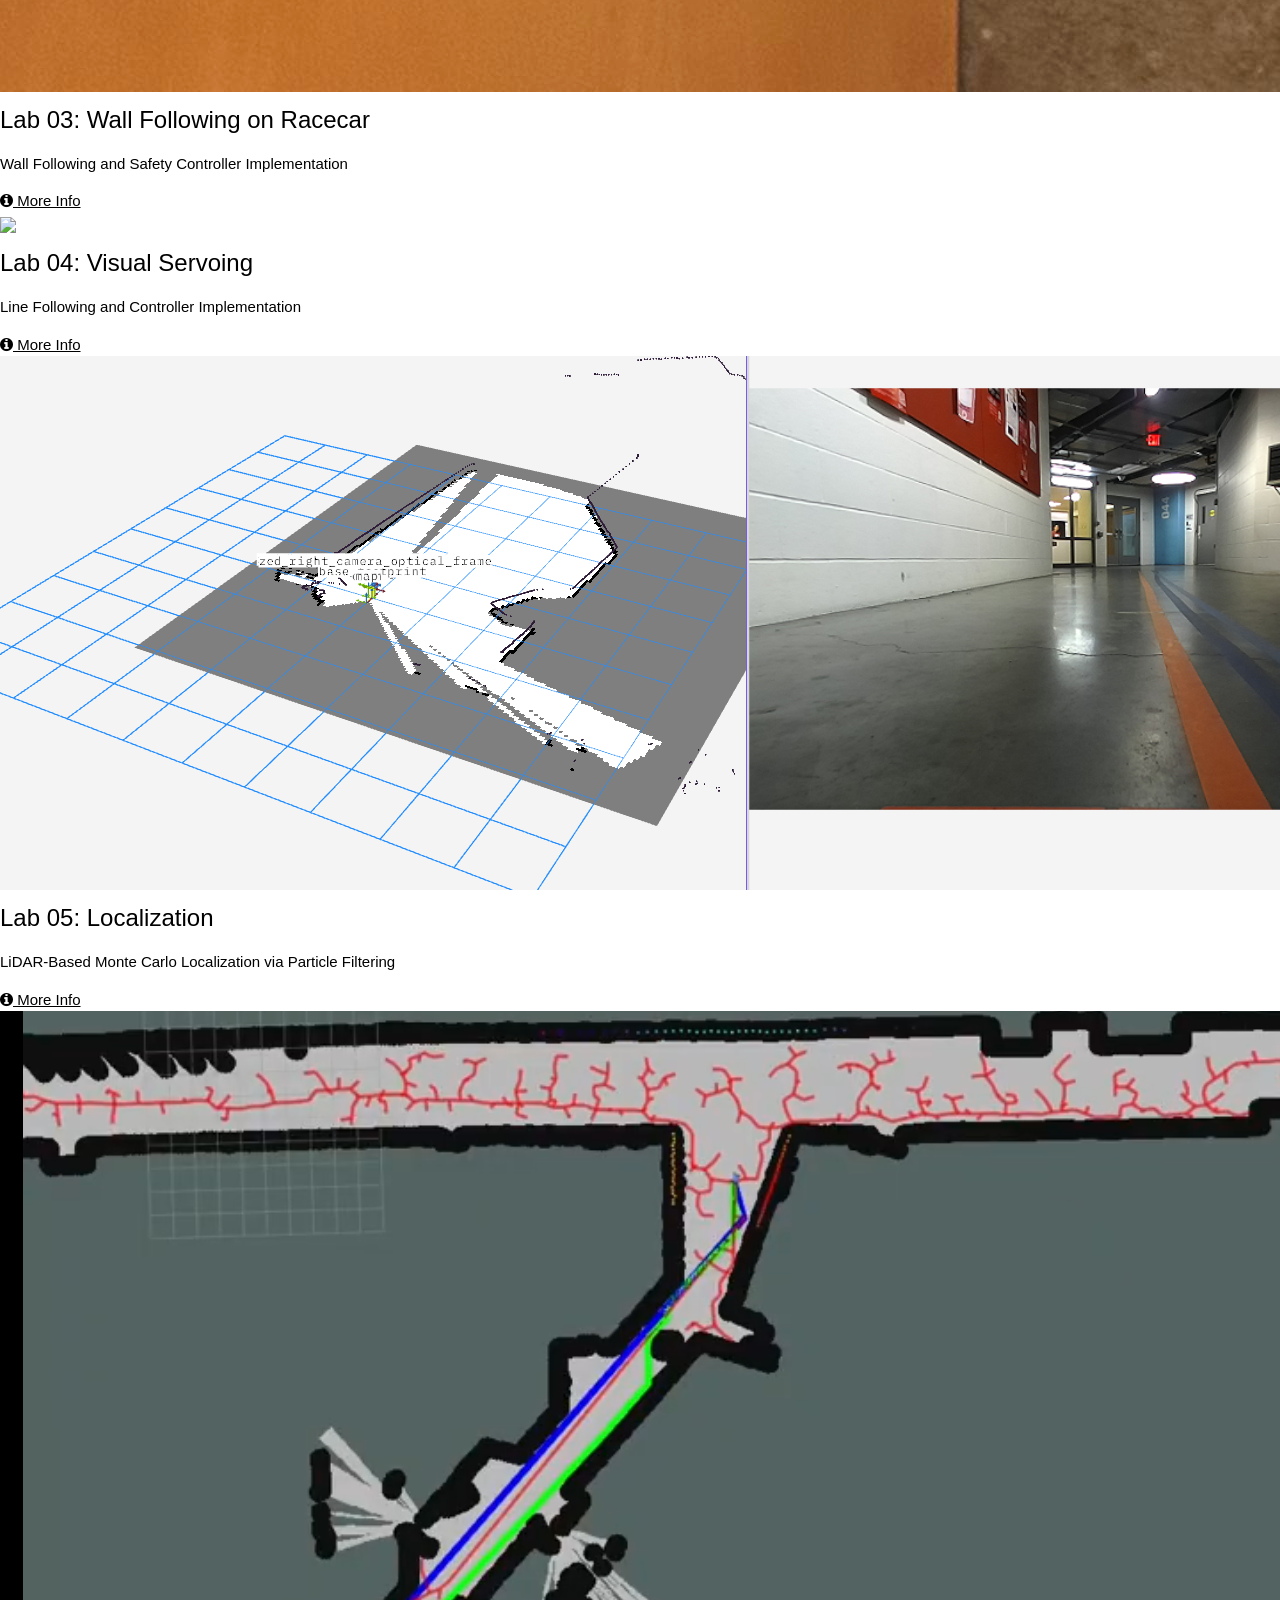
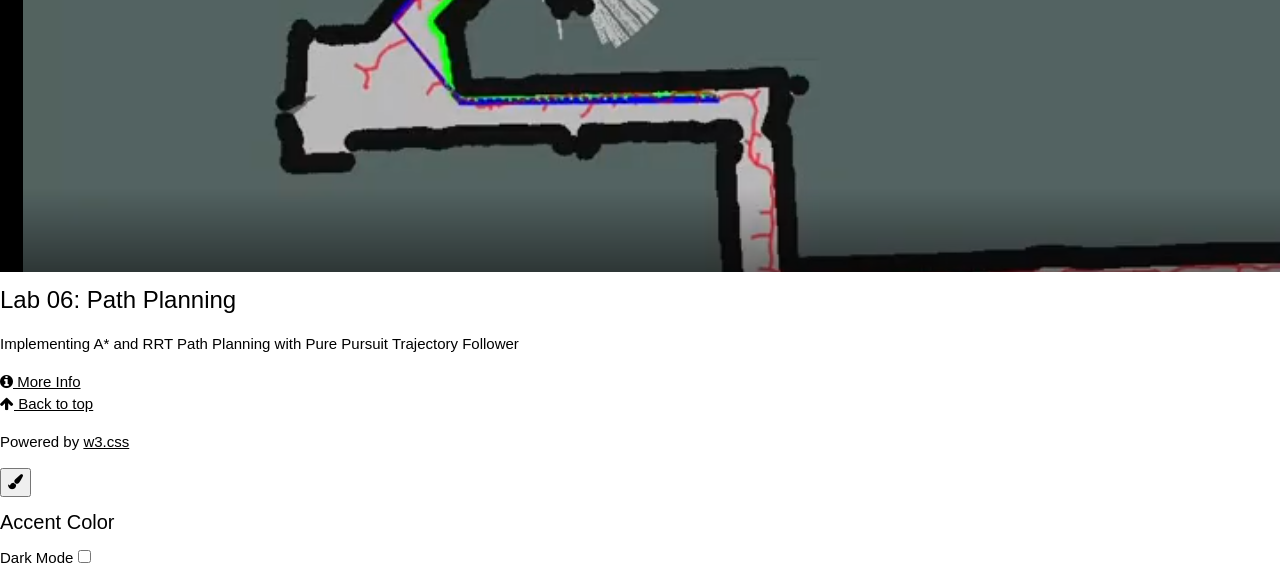
==== commit a7ccdcd4: "pics" ====
--- a/labs/index.html
+++ b/labs/index.html
@@ -81,7 +81,7 @@
 
     <div class="lab-card">
       <!-- <img src="img/Lab03_Cover.jpg" alt="Example Lab"> -->
-      <img src="img/new map - Copy.png">
+      <img src="img/Lab06_Cover.jpg.png">
       <div class="lab-card-body">
         <h3>Lab 06: Path Planning</h3>
         <p>Implementing A* and RRT Path Planning with Pure Pursuit Trajectory Follower</p>
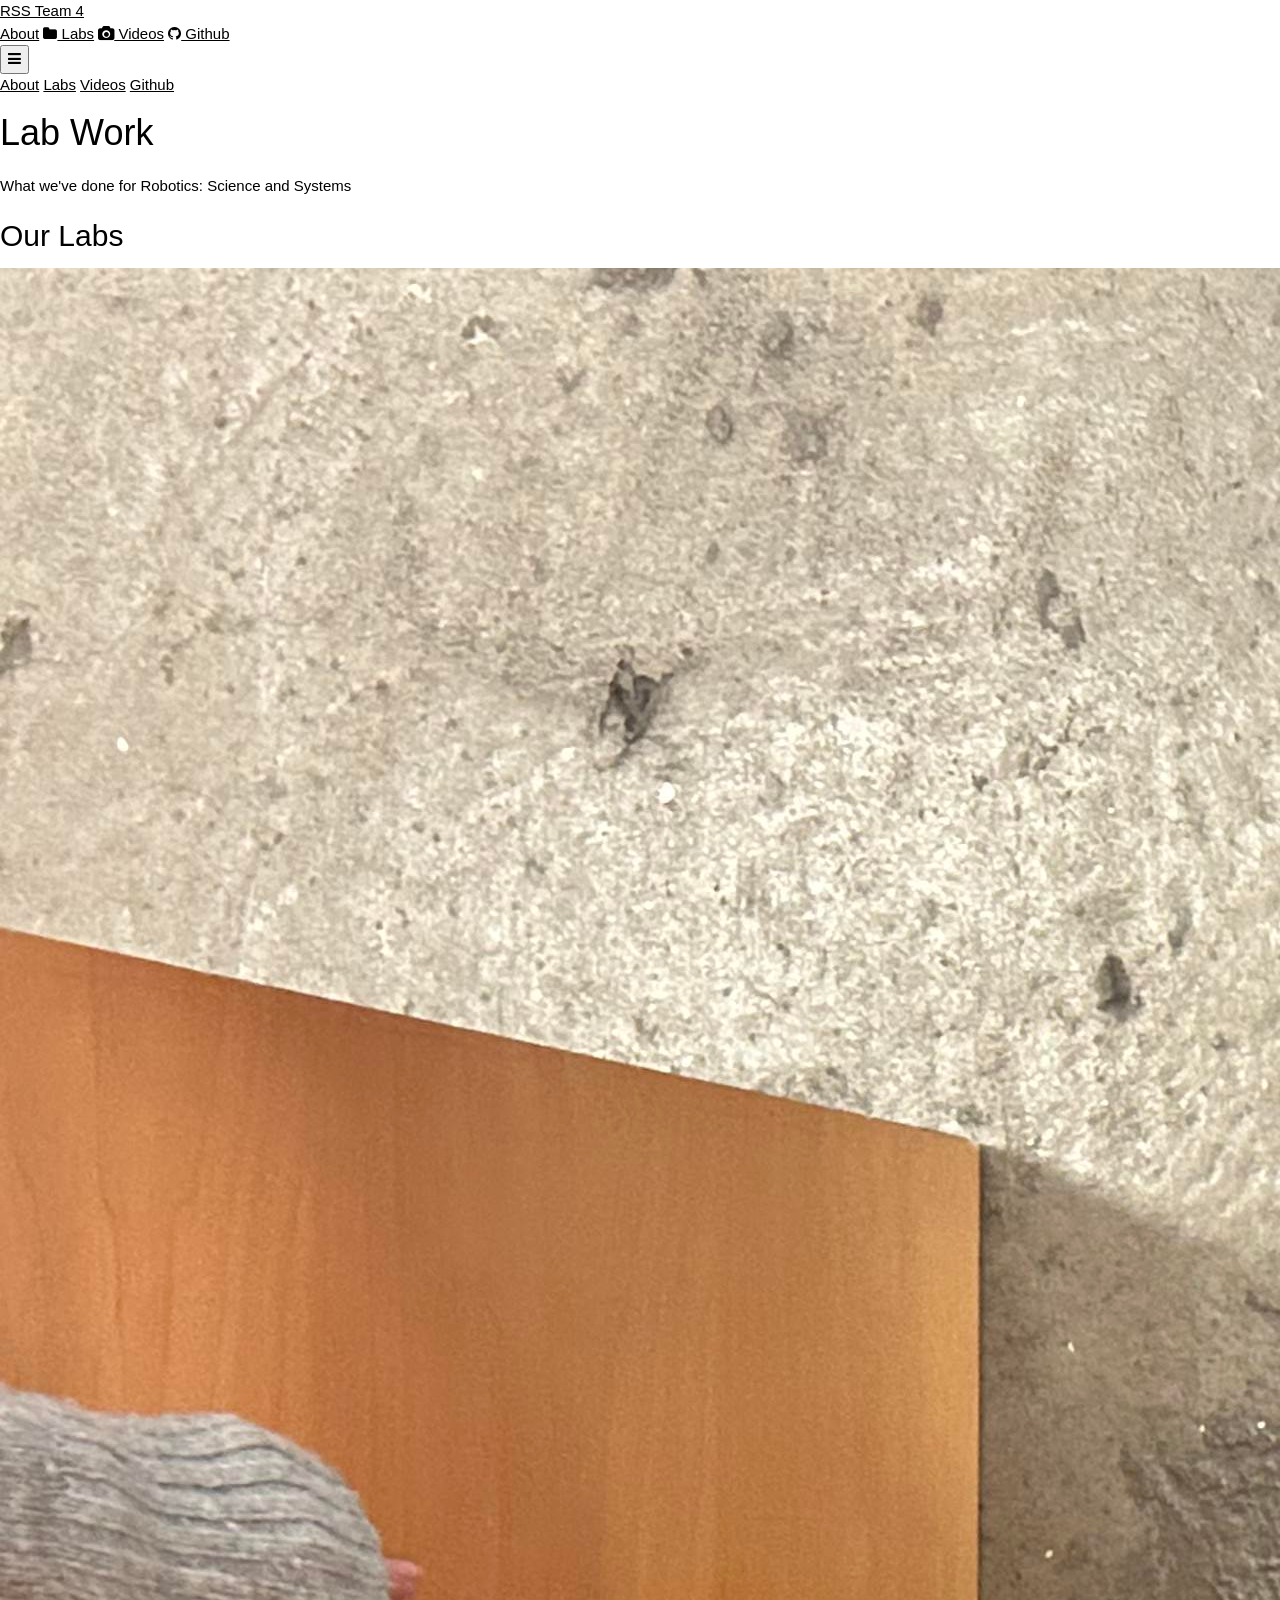
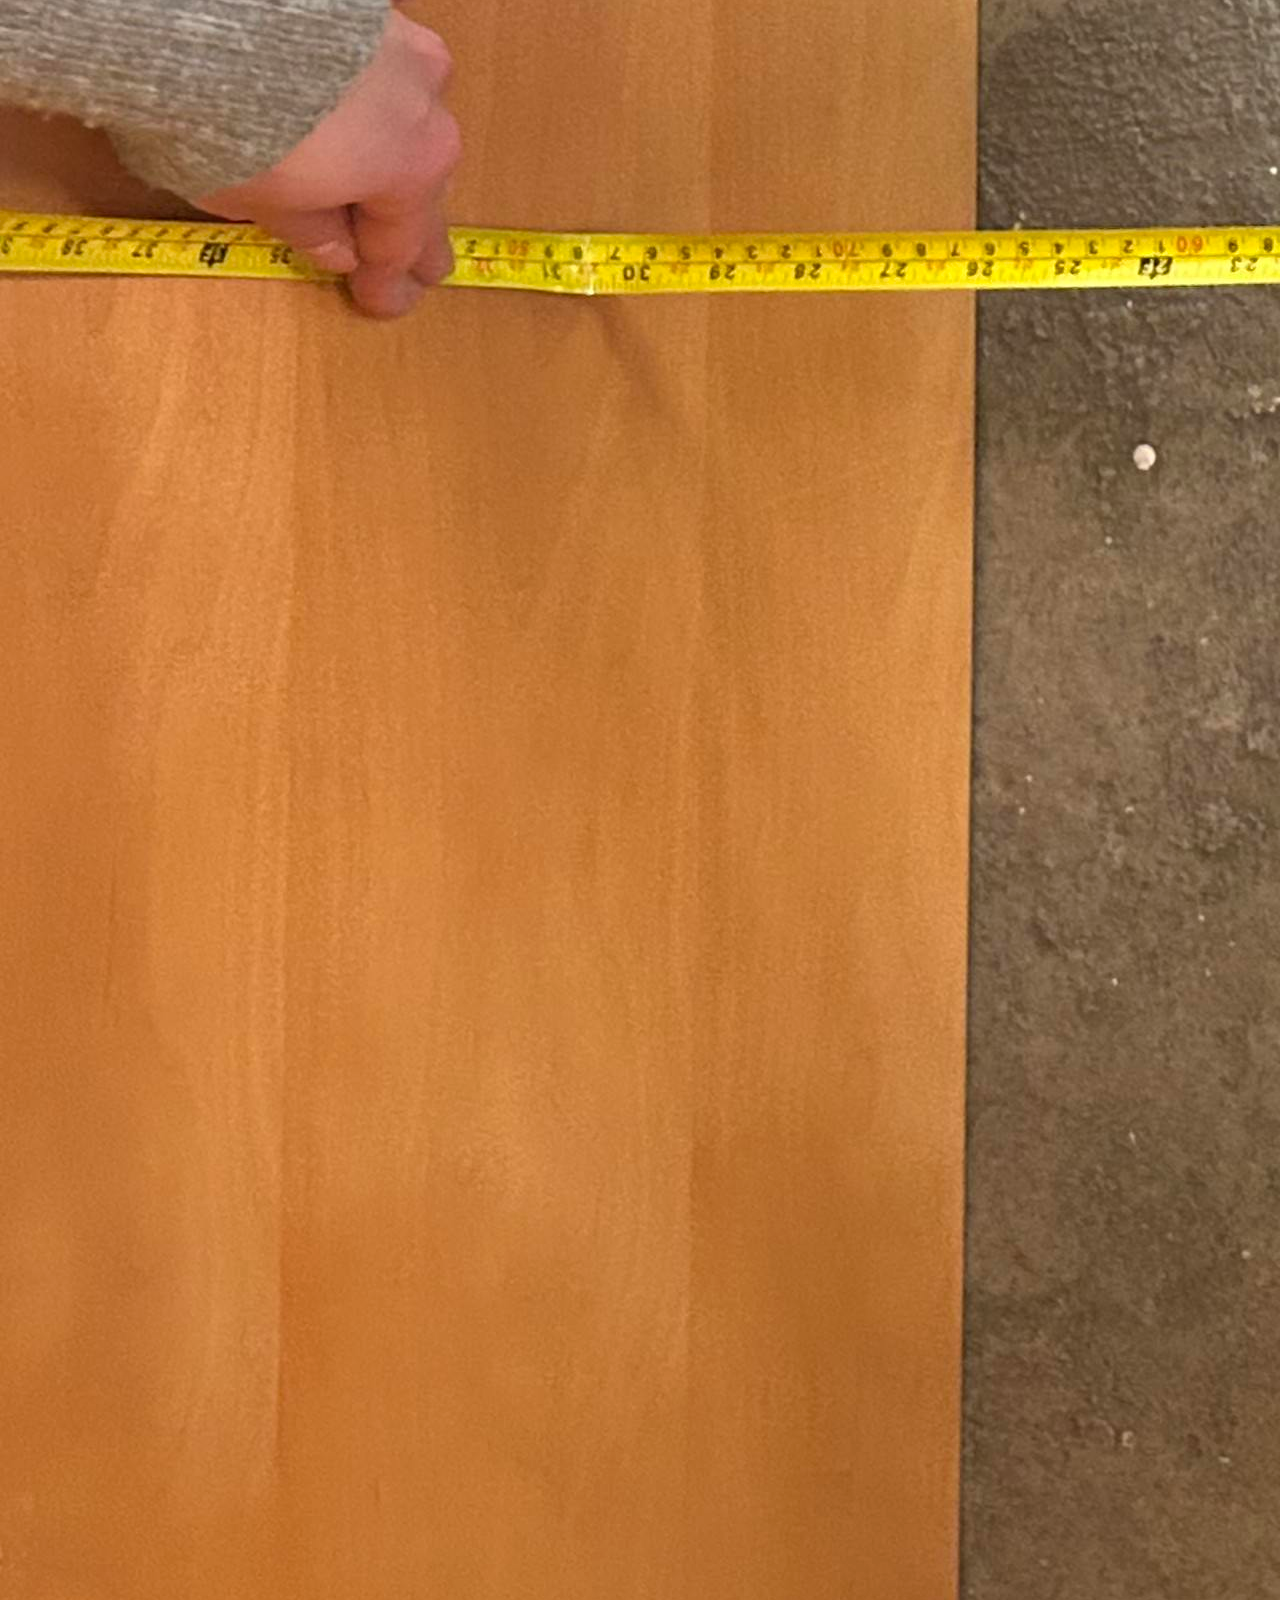
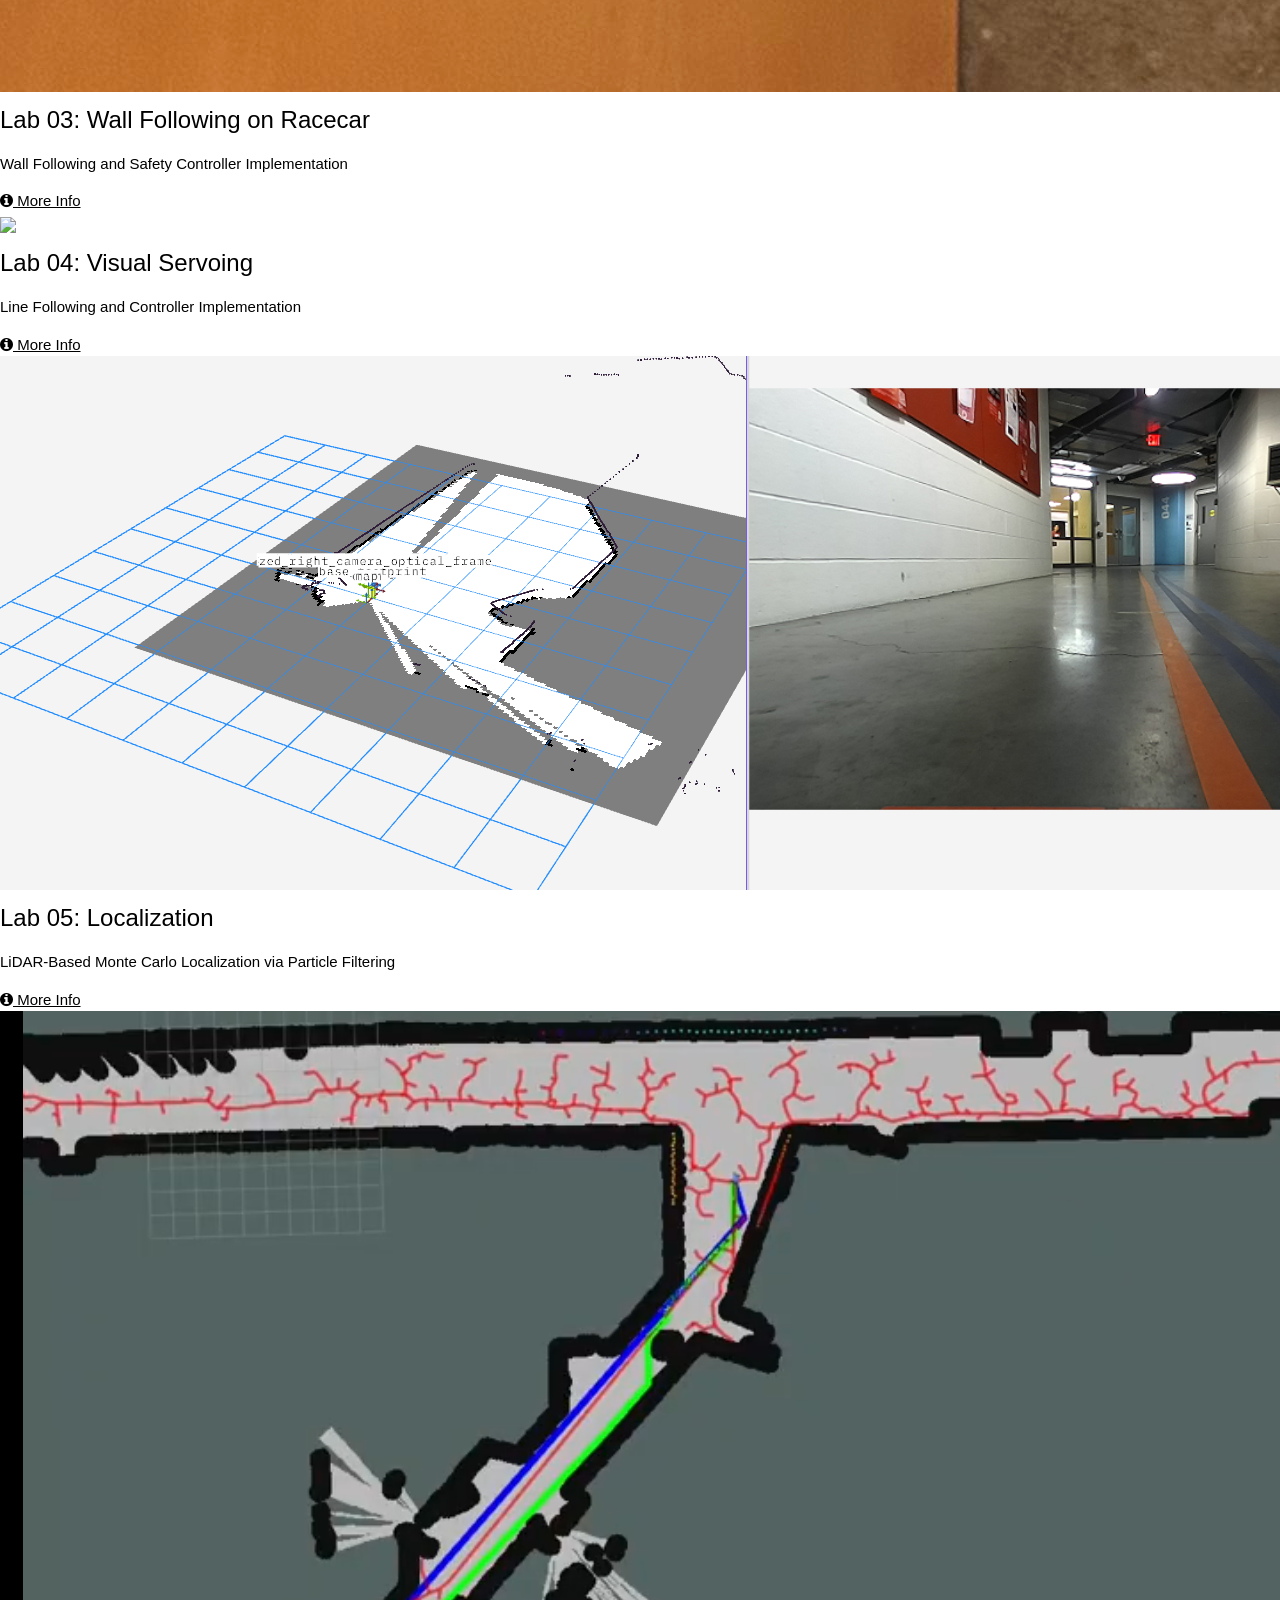
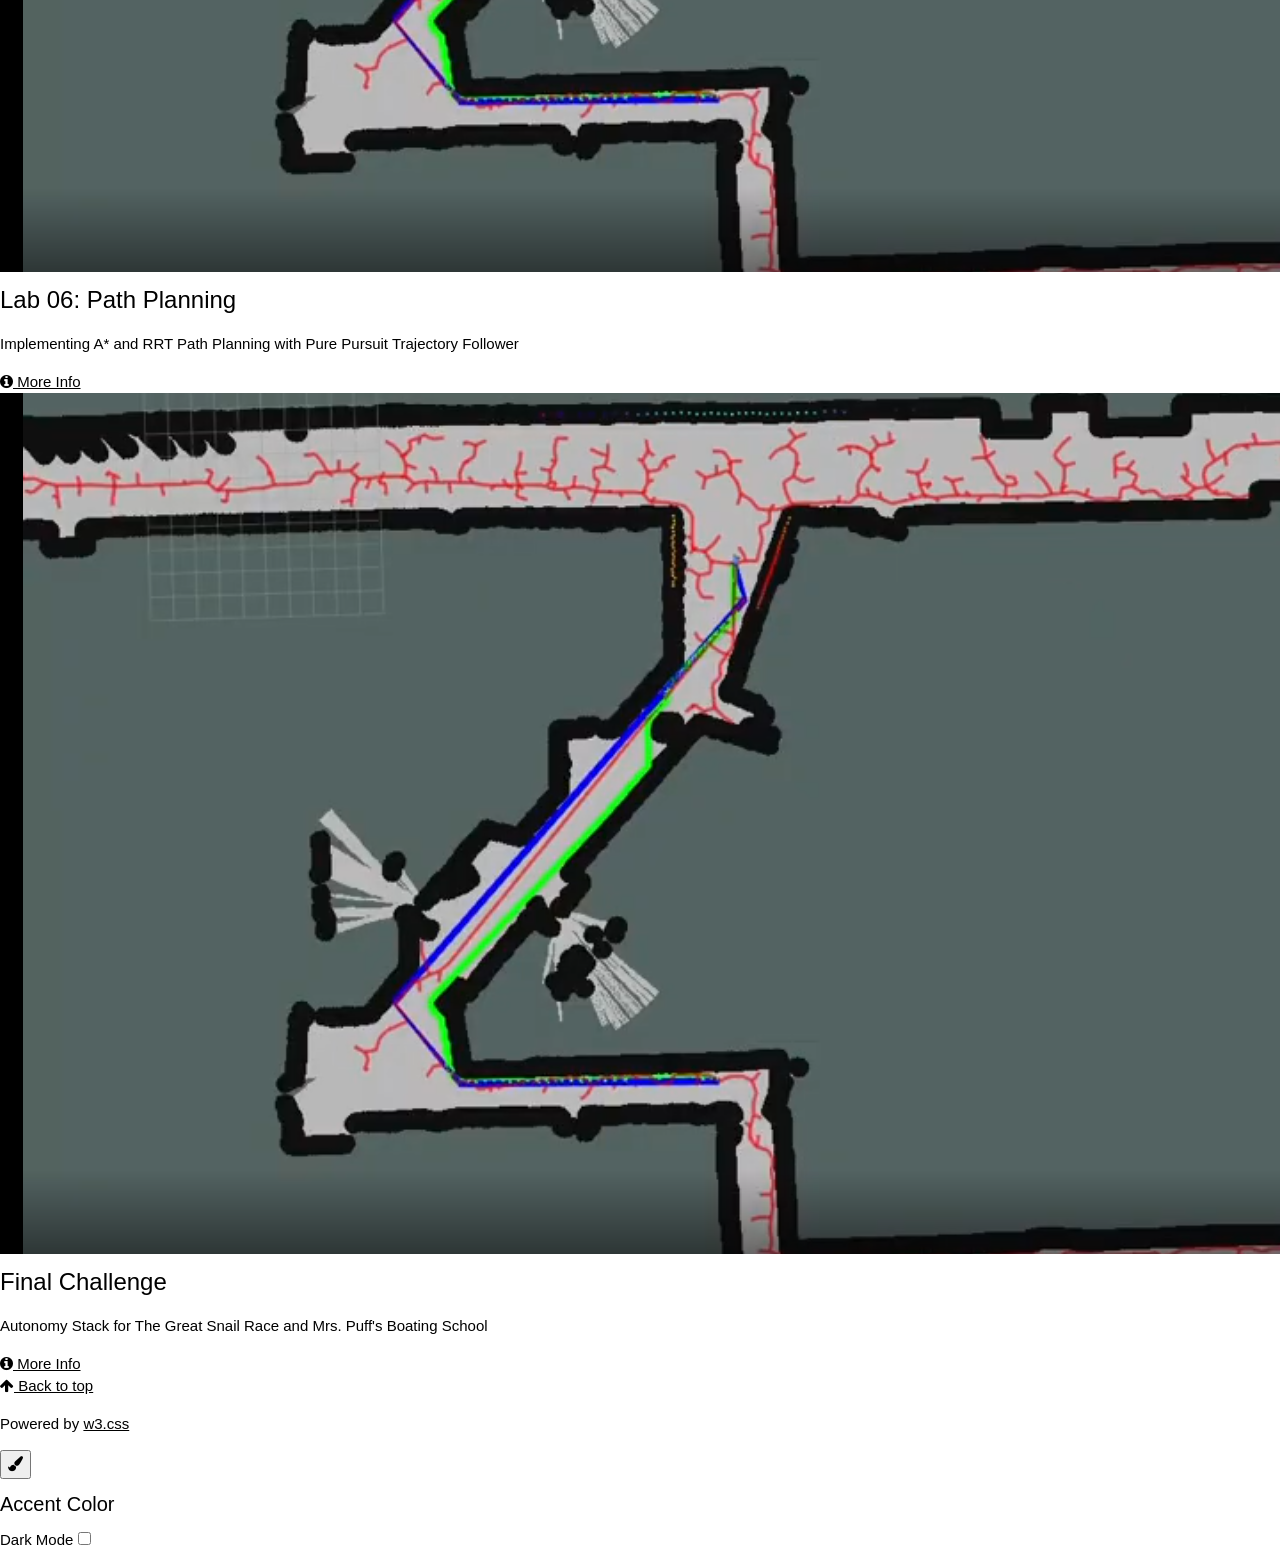
==== commit c6480609: "final_challenge" ====
--- a/labs/index.html
+++ b/labs/index.html
@@ -21,7 +21,7 @@
       <a href="../#about" data-robot="🤖">About</a>
       <a href="./" data-robot="🦾"><i class="fa fa-folder"></i> Labs</a>
       <a href="https://www.youtube.com/watch?v=dQw4w9WgXcQ" data-robot="🛸"><i class="fa fa-camera"></i> Videos</a>
-      <a href="https://github.com/mit-rss" data-robot="🔧"><i class="fa fa-github"></i> Github</a>
+      <a href="https://github.com/rss2026-4" data-robot="🔧"><i class="fa fa-github"></i> Github</a>
     </div>
     <button class="nav-toggle" id="navToggle"><i class="fa fa-bars"></i></button>
   </div>
@@ -33,7 +33,7 @@
   <a href="../#about">About</a>
   <a href="./">Labs</a>
   <a href="https://www.youtube.com/watch?v=dQw4w9WgXcQ">Videos</a>
-  <a href="https://github.com/mit-rss">Github</a>
+  <a href="https://github.com/rss2026-4">Github</a>
 </nav>
 
 <!-- Hero Header -->
@@ -89,6 +89,16 @@
       </div>
     </div>
 
+    <div class="lab-card">
+      <!-- <img src="img/Lab03_Cover.jpg" alt="Example Lab"> -->
+      <img src="img/Lab06_Cover.jpg.png">
+      <div class="lab-card-body">
+        <h3>Final Challenge</h3>
+        <p>Autonomy Stack for The Great Snail Race and Mrs. Puff's Boating School</p>
+        <a href="lab_06" class="btn"><i class="fa fa-info-circle"></i> More Info</a>
+      </div>
+    </div>
+
     <!-- Add more lab cards here -->
   </div>
 </section>
